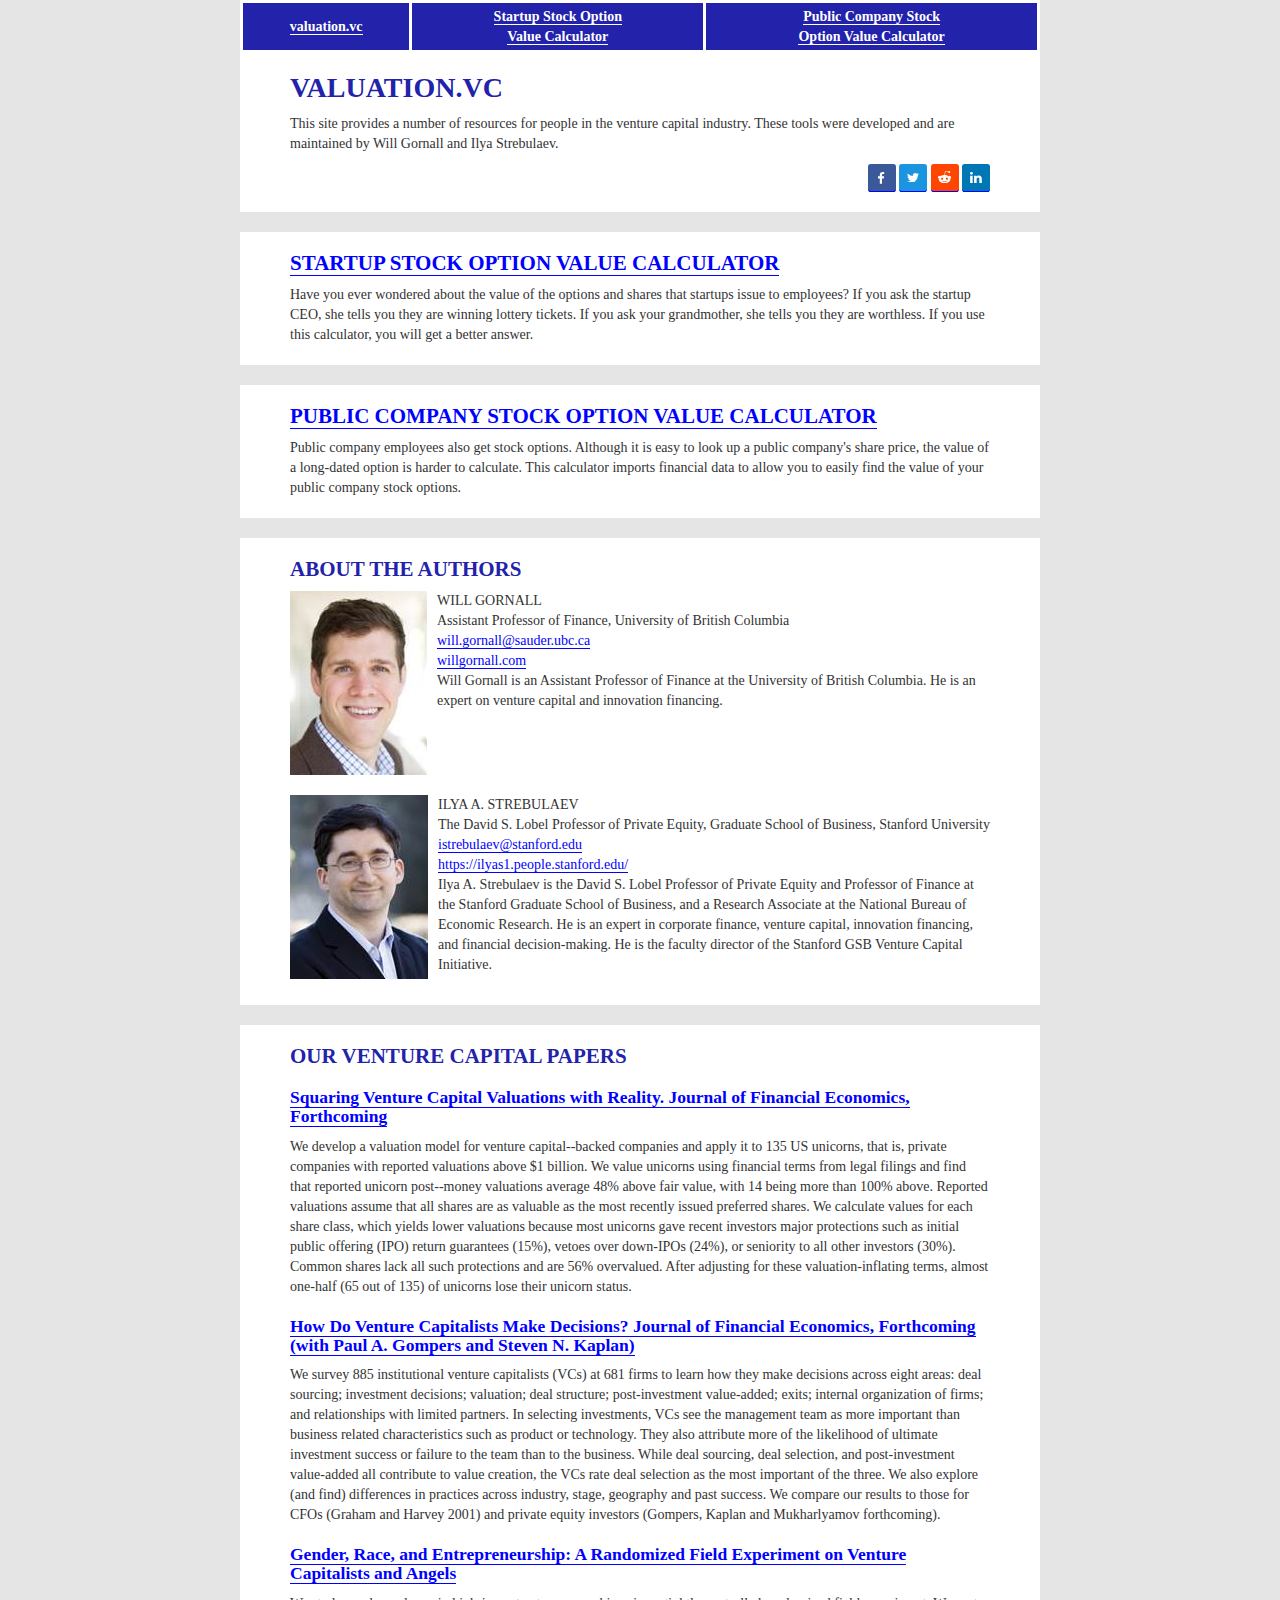
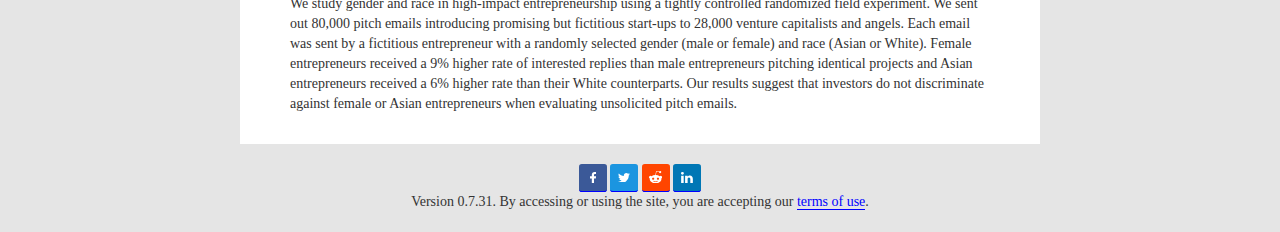
==== index.html @ 1ec597ca "initial commit, missing public share clac" ====
<!DOCTYPE html>
<html lang="en">
  <head>
    <meta name="generator"
    content="HTML Tidy for HTML5 (experimental) for Windows https://github.com/w3c/tidy-html5/tree/c63cc39" />
    <meta http-equiv="Content-Type" content="text/html; charset=UTF-8" />
    <meta http-equiv="X-UA-Compatible" content="IE=edge" />
    <meta name="viewport" content="width=device-width, initial-scale=1" />
    <link href="./code/bootstrap.min.css" rel="stylesheet" />
    <script src="./code/jquery-1.12.4.min.js"></script>
    <script src="./code/bootstrap.min.js"></script>
    <link href="./code/pagestyle.css" rel="stylesheet" />
    <script src="./code/jquery-scrolltofixed-min.js" type="text/javascript"></script>
    <script src="./code/gtagadder.js" type="text/javascript"></script>
    <!--[if lt IE 9]>
      <script src="https://oss.maxcdn.com/html5shiv/3.7.2/html5shiv.min.js"></script>
      <script src="https://oss.maxcdn.com/respond/1.4.2/respond.min.js"></script>
    <![endif]-->
    <!-- Global site tag (gtag.js) - Google Analytics -->
    <script async="" src="https://www.googletagmanager.com/gtag/js?id=UA-153166058-1"></script>
    <link rel="icon" type="image/png" href="./favicon.ico" />
  <!-- Start of differentiated code -->
    <title>valuation.vc</title>
  </head>
  <body>
  <table style=" align:center;width:100%; margin-left: auto; margin-right: auto;max-width: 800px; border: 3px solid white;text-align:center;spacing:0;padding:0;font-weight:bold;font-size:100%;background-color:#22A;color:#ff3300;">

    <tr>
      <td height="50px" style="border: 3px solid white;">
        <a style="color:#fff;" href="index.html">valuation.vc</a>
      </td>
      <td style="border: 3px solid white;">
        <a href="startup_options.html" style="color:#fff;">Startup Stock Option
        <br />Value Calculator</a>
      </td>
      <td style="border: 3px solid white;">
        <a href="public_options.html" style="color:#fff;">Public Company Stock
        <br />Option Value Calculator</a>
      </td>
    </tr>
  </table>

   <div class="container">
      <h1>valuation.vc</h1>
      <p>This site provides a number of resources for people in the venture capital industry. These tools were developed and are
      maintained by Will Gornall and Ilya Strebulaev.  </p>
    <div style="float:right">
      <script src="./code/compact_share_buttons.js" type="text/javascript"></script>
    </div>
    </div>
    <br />
    <div class="container">
<h2>       <a href="startup_options.html">  Startup stock option value calculator </a> </h2>
                Have you ever wondered about the value of the options and shares that startups issue to employees? If you ask the startup CEO, she tells you they are winning lottery tickets. If you ask your grandmother, she tells you they are worthless. If you use this calculator, you will get a better answer. 
    </div>
    <br />
    <div class="container">
            <h2>   <a href="public_options.html"> Public company stock option value calculator</a> </h2>
                  Public company employees also get stock options. Although it is easy to look up a public company's share price, the value of a long-dated option is harder to calculate. This calculator imports financial data to allow you to easily find the value of your public company stock options.
    </div>
	
	<br>
	  <!-- End of differentiated code -->
  <div class="container">
    <!-- About the authors -->
    <h2>About the authors</h2>
    <img border="0" width="137" height="184" id="Will Gornall" src="img/image013.jpg" style="float:left; margin-right: 10px;"
    alt="Will Gornall" />
    <p>WILL GORNALL
    <br />Assistant Professor of Finance, University of British Columbia
    <br />
    <a target="_blank" href="mailto:will.gornall@sauder.ubc.ca">will.gornall@sauder.ubc.ca</a> 
    <br />
    <a target="_blank" href="willgornall.com/">willgornall.com</a>
    <br />Will Gornall is an Assistant Professor of Finance at the University of British Columbia. He is an expert on venture
    capital and innovation financing.</p>
    <br style="clear:both;" />
    <br />
    <img border="0" width="138" height="184" id="Ilya A. Strebulaev" style="float:left; margin-right: 10px;" src="img/image014.jpg"
    alt="Ilya A. Strebulaev" />
    <p>ILYA A. STREBULAEV
    <br />The David S. Lobel Professor of Private Equity, Graduate School of Business, Stanford University
    <br />
    <a target="_blank" href="mailto:istrebulaev@stanford.edu">istrebulaev@stanford.edu</a> 
    <br />
    <a target="_blank" href="https://ilyas1.people.stanford.edu/">https://ilyas1.people.stanford.edu/</a>
    <br />Ilya A. Strebulaev is the David S. Lobel Professor of Private Equity and Professor of Finance at the Stanford Graduate
    School of Business, and a Research Associate at the National Bureau of Economic Research. He is an expert in corporate finance,
    venture capital, innovation financing, and financial decision-making. He is the faculty director of the Stanford GSB Venture
    Capital Initiative.</p>
  </div>
  <br />
  <div class="container">
    <!-- Other papers -->
    <h2>Our venture capital papers</h2>
    <h3>
      <a target="_blank" href="https://papers.ssrn.com/sol3/papers.cfm?abstract_id=2955455">Squaring Venture Capital Valuations
      with Reality. Journal of Financial Economics, Forthcoming</a>
    </h3>
    <!--QUESTION -->
    <p>We develop a valuation model for venture capital--backed companies and apply it to 135 US unicorns, that is, private
    companies with reported valuations above $1 billion. We value unicorns using financial terms from legal filings and find that
    reported unicorn post--money valuations average 48% above fair value, with 14 being more than 100% above. Reported valuations
    assume that all shares are as valuable as the most recently issued preferred shares. We calculate values for each share class,
    which yields lower valuations because most unicorns gave recent investors major protections such as initial public offering
    (IPO) return guarantees (15%), vetoes over down-IPOs (24%), or seniority to all other investors (30%). Common shares lack all
    such protections and are 56% overvalued. After adjusting for these valuation-inflating terms, almost one-half (65 out of 135)
    of unicorns lose their unicorn status.</p>
    <h3>
      <a target="_blank" href="https://papers.ssrn.com/sol3/papers.cfm?abstract_id=2801385">How Do Venture Capitalists Make
      Decisions? Journal of Financial Economics, Forthcoming (with Paul A. Gompers and Steven N. Kaplan)</a>
    </h3>
    <!--QUESTION -->
    <p>We survey 885 institutional venture capitalists (VCs) at 681 firms to learn how they make decisions across eight areas: deal
    sourcing; investment decisions; valuation; deal structure; post-investment value-added; exits; internal organization of firms;
    and relationships with limited partners. In selecting investments, VCs see the management team as more important than business
    related characteristics such as product or technology. They also attribute more of the likelihood of ultimate investment
    success or failure to the team than to the business. While deal sourcing, deal selection, and post-investment value-added all
    contribute to value creation, the VCs rate deal selection as the most important of the three. We also explore (and find)
    differences in practices across industry, stage, geography and past success. We compare our results to those for CFOs (Graham
    and Harvey 2001) and private equity investors (Gompers, Kaplan and Mukharlyamov forthcoming).</p>
    <h3>
      <a target="_blank" href="https://papers.ssrn.com/sol3/papers.cfm?abstract_id=3301982">Gender, Race, and Entrepreneurship: A
      Randomized Field Experiment on Venture Capitalists and Angels</a>
    </h3>
    <p>We study gender and race in high-impact entrepreneurship using a tightly controlled randomized field experiment. We sent out
    80,000 pitch emails introducing promising but fictitious start-ups to 28,000 venture capitalists and angels. Each email was
    sent by a fictitious entrepreneur with a randomly selected gender (male or female) and race (Asian or White). Female
    entrepreneurs received a 9% higher rate of interested replies than male entrepreneurs pitching identical projects and Asian
    entrepreneurs received a 6% higher rate than their White counterparts. Our results suggest that investors do not discriminate
    against female or Asian entrepreneurs when evaluating unsolicited pitch emails.</p>
  </div>
  <br />
  <center>
  <script src="./code/compact_share_buttons.js" type="text/javascript"></script>
  <br />Version 0.7.31. By accessing or using the site, you are accepting our 
  <a target="_blank" href="Valuation%20VC%20Terms%20of%20Use.pdf">terms of use</a>.
  <br />
  <br /></center></body>
</html>
---- code/pagestyle.css ----
* {
	font-family: Times New Roman, Times, serif;
}

body {
	background-color: #E5E5E5;
}
 
 a {
  color: blue;
  border-bottom: solid 1pt !important;
}
 
h1 { 
	margin-top: 0;
	font-size: 2em;
	color: #22A; 
	text-transform: uppercase;
	font-weight: bold;
	clear:both;
}

h2 { 
	margin-top: 0;
	font-size: 1.5em;
	color: #22A; 
	text-transform: uppercase;
	font-weight: bold;
	clear:both;	
}

h3 { 
	font-size: 1.25em;
	color: #22A; 
	font-weight: bold;
	clear:both;	
}


h4 { 
	font-size: 1em;
	color: #22A; 
	font-weight: bold;
	clear:both;	
}



label { 
    font-size: 1em;
	padding: 0 1em 0;
    font-weight: normal;
}
 
input  {
	border: none; 
    text-align: right;
    font-size: 1em;
    background-color:  #EEE!important; 
}


 
.autocomplete {
  /*the container must be positioned relative:*/
  position: relative;
  display: inline-block;
} 
.autocomplete-items {
  position: absolute;
  border: 1px solid #d4d4d4;
  border-bottom: none;
  border-top: none;
  z-index: 99;
  /*position the autocomplete items to be the same width as the container:*/
  top: 100%;
  left: 0;
  right: 0;
}
.autocomplete-items div {
  padding: 10px;
  cursor: pointer;
  background-color: #fff; 
  border-bottom: 1px solid #d4d4d4; 
}
.autocomplete-items div:hover {
  /*when hovering an item:*/
  background-color: #e9e9e9; 
}
.autocomplete-active {
  /*when navigating through the items using the arrow keys:*/
  background-color: DodgerBlue !important; 
  color: #ffffff; 
}



.btn-primary, .btn-primary:hover, .btn-primary:active, .btn-primary:focus {
	background: #22A;
	font-size: 1.5em;
}

.container{ 
    max-width: 800px; 
	padding: 20px;
	padding-left: 50px;
	padding-right: 50px;
  background-color: #FFF;
	padding-bottom: 20px;
  }
	
div.sticky {
  position: fixed;
  bottom: 0;
	margin: 1% auto; /* Will not center vertically and won't work in IE6/7. */
	left: 0;
	right: 0;	
	  z-index: 100;
	  max-width: 80%;
} 
	
div.stickyinner { 
      max-width: 700px; 
  min-height: 70px; 
  background-color: #22A; 
  color: white; 
	padding: 10px;
	padding-left: 20px;
	padding-right: 20px;
	text-align: left;
}
	 
	 
	 
/** Code for hover info **/

[data-title]:hover:after {
    opacity: 1;
    transition: all 0.1s ease 0.5s;
    visibility: visible;
}
[data-title]:after {
    content: attr(data-title);
    background-color: #F3E5AB;
	color: black;   
    opacity: 1;  
    border: 2px solid #F3E5AB;
    z-index: 99999;
    position: relative;
    visibility: hidden;
}
[data-title] {
    position: relative;
}
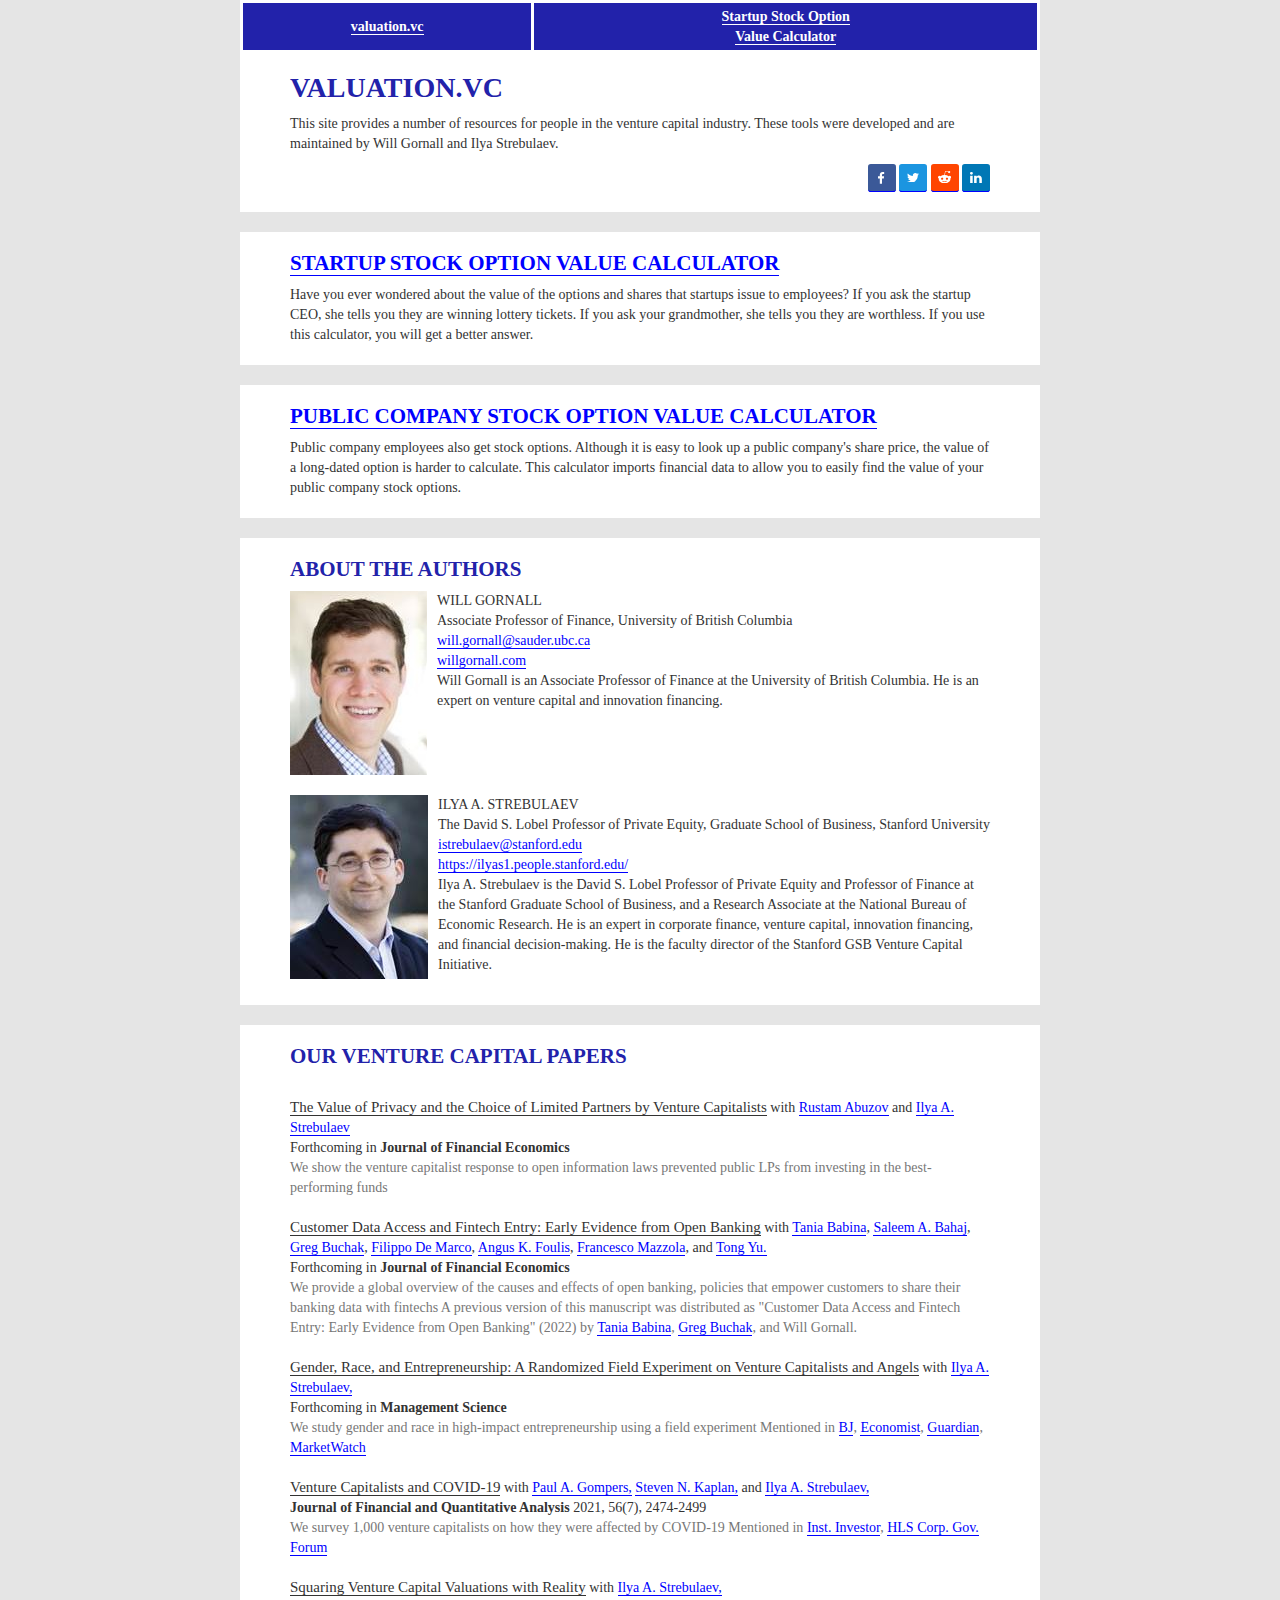
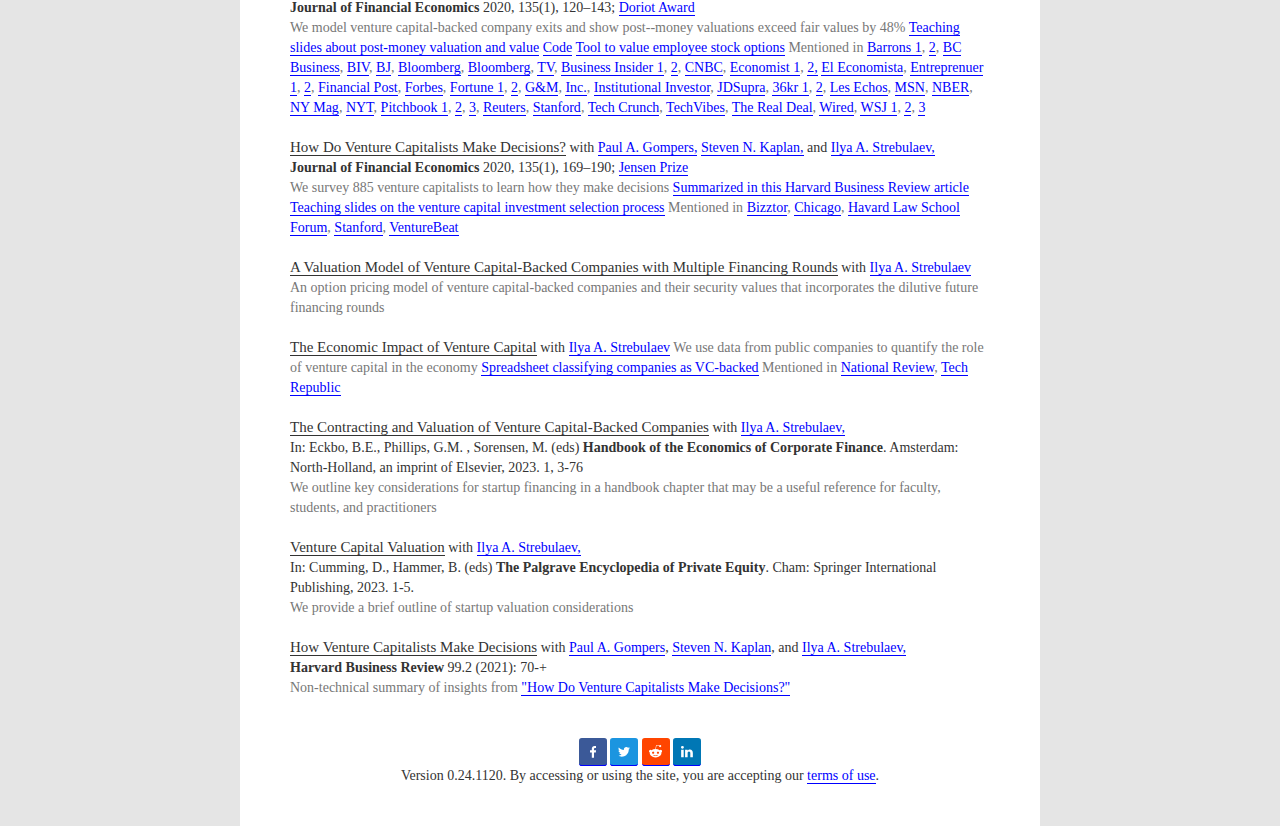
==== commit c1214598: "Removed public co options, updated papers" ====
--- a/index.html
+++ b/index.html
@@ -32,10 +32,6 @@
       <td style="border: 3px solid white;">
         <a href="startup_options.html" style="color:#fff;">Startup Stock Option
         <br />Value Calculator</a>
-      </td>
-      <td style="border: 3px solid white;">
-        <a href="public_options.html" style="color:#fff;">Public Company Stock
-        <br />Option Value Calculator</a>
       </td>
     </tr>
   </table>
@@ -67,12 +63,12 @@
     <img border="0" width="137" height="184" id="Will Gornall" src="img/image013.jpg" style="float:left; margin-right: 10px;"
     alt="Will Gornall" />
     <p>WILL GORNALL
-    <br />Assistant Professor of Finance, University of British Columbia
+    <br />Associate Professor of Finance, University of British Columbia
     <br />
     <a target="_blank" href="mailto:will.gornall@sauder.ubc.ca">will.gornall@sauder.ubc.ca</a> 
     <br />
     <a target="_blank" href="willgornall.com/">willgornall.com</a>
-    <br />Will Gornall is an Assistant Professor of Finance at the University of British Columbia. He is an expert on venture
+    <br />Will Gornall is an Associate Professor of Finance at the University of British Columbia. He is an expert on venture
     capital and innovation financing.</p>
     <br style="clear:both;" />
     <br />
@@ -93,48 +89,587 @@
   <div class="container">
     <!-- Other papers -->
     <h2>Our venture capital papers</h2>
-    <h3>
-      <a target="_blank" href="https://papers.ssrn.com/sol3/papers.cfm?abstract_id=2955455">Squaring Venture Capital Valuations
-      with Reality. Journal of Financial Economics, Forthcoming</a>
-    </h3>
-    <!--QUESTION -->
-    <p>We develop a valuation model for venture capital--backed companies and apply it to 135 US unicorns, that is, private
-    companies with reported valuations above $1 billion. We value unicorns using financial terms from legal filings and find that
-    reported unicorn post--money valuations average 48% above fair value, with 14 being more than 100% above. Reported valuations
-    assume that all shares are as valuable as the most recently issued preferred shares. We calculate values for each share class,
-    which yields lower valuations because most unicorns gave recent investors major protections such as initial public offering
-    (IPO) return guarantees (15%), vetoes over down-IPOs (24%), or seniority to all other investors (30%). Common shares lack all
-    such protections and are 56% overvalued. After adjusting for these valuation-inflating terms, almost one-half (65 out of 135)
-    of unicorns lose their unicorn status.</p>
-    <h3>
-      <a target="_blank" href="https://papers.ssrn.com/sol3/papers.cfm?abstract_id=2801385">How Do Venture Capitalists Make
-      Decisions? Journal of Financial Economics, Forthcoming (with Paul A. Gompers and Steven N. Kaplan)</a>
-    </h3>
-    <!--QUESTION -->
-    <p>We survey 885 institutional venture capitalists (VCs) at 681 firms to learn how they make decisions across eight areas: deal
-    sourcing; investment decisions; valuation; deal structure; post-investment value-added; exits; internal organization of firms;
-    and relationships with limited partners. In selecting investments, VCs see the management team as more important than business
-    related characteristics such as product or technology. They also attribute more of the likelihood of ultimate investment
-    success or failure to the team than to the business. While deal sourcing, deal selection, and post-investment value-added all
-    contribute to value creation, the VCs rate deal selection as the most important of the three. We also explore (and find)
-    differences in practices across industry, stage, geography and past success. We compare our results to those for CFOs (Graham
-    and Harvey 2001) and private equity investors (Gompers, Kaplan and Mukharlyamov forthcoming).</p>
-    <h3>
-      <a target="_blank" href="https://papers.ssrn.com/sol3/papers.cfm?abstract_id=3301982">Gender, Race, and Entrepreneurship: A
-      Randomized Field Experiment on Venture Capitalists and Angels</a>
-    </h3>
-    <p>We study gender and race in high-impact entrepreneurship using a tightly controlled randomized field experiment. We sent out
-    80,000 pitch emails introducing promising but fictitious start-ups to 28,000 venture capitalists and angels. Each email was
-    sent by a fictitious entrepreneur with a randomly selected gender (male or female) and race (Asian or White). Female
-    entrepreneurs received a 9% higher rate of interested replies than male entrepreneurs pitching identical projects and Asian
-    entrepreneurs received a 6% higher rate than their White counterparts. Our results suggest that investors do not discriminate
-    against female or Asian entrepreneurs when evaluating unsolicited pitch emails.</p>
-  </div>
-  <br />
-  <center>
-  <script src="./code/compact_share_buttons.js" type="text/javascript"></script>
-  <br />Version 0.7.31. By accessing or using the site, you are accepting our 
+<style>
+/* Override margin styles */
+.m-2, .m-lg-3 {
+    padding-top: 20px !important; 
+}
+
+/* Override text styles */
+.h6 {
+
+    font-size: 1.5rem !important; /* Adjust font size as needed */
+    font-weight: normal !important; /* Optional: Adjust font weight */
+}
+
+/* Override text-nowrap-sm and margin classes */
+.text-nowrap-sm {  
+
+}
+
+.ms-sm-2, .ms-md-2, .ms-lg-3 {
+
+}
+
+/* Override d-sm-block */
+.d-sm-block {
+
+display: block;
+}
+
+/* Style the "Cite in Bibtex" link */
+.d-md-inline {
+
+}.d-none {
+ 
+}
+
+.small {
+    font-size: inherit !important; /* Adjust size if needed */
+}
+
+.text-decoration-underline {
+    display: none;
+}
+
+/* Style the image */
+img[src="files/cite.png"] {
+    height: 10px !important;
+    width: 13px !important;
+}
+
+</style>
+  <div class="m-2 m-lg-3">
+    <a class="h6"
+        href="https://ssrn.com/abstract=4235337">
+      The Value of Privacy and the Choice of Limited Partners by Venture Capitalists</a>
+    <span class="text-nowrap-sm ms-sm-2 ms-md-2 ms-lg-3">
+      with
+      <a href="https://www.rustamabuzov.com/">
+        Rustam Abuzov</a>
+      and
+      <a href="https://ilyas1.people.stanford.edu/">
+        Ilya A. Strebulaev</a>
+    </span>
+    <span class="d-sm-block m-0 ms-sm-2 ms-md-2 ms-lg-3">
+      Forthcoming in <b>Journal of Financial Economics</b> 
+      <a class="d-none small d-md-inline ms-sm-2 ms-md-2 ms-lg-3 text-decoration-underline" data-bs-toggle="popover" data-bs-content="citeValueOfPrivacy">
+        <img height="10px" width="13px" src="files/cite.png">
+        Cite in Bibtex
+      </a>
+    </span>   
+
+<template id="citeValueOfPrivacy">
+@article{abuzov2022value,
+<br>
+  title={The value of privacy and the choice of limited partners by venture capitalists},
+<br>
+  author={Abuzov, Rustam and Gornall, Will and Strebulaev, Ilya A},
+<br>
+  journal={Journal of Financial Economics},
+<br>
+  year={Forthcoming}
+}
+</template>
+
+    <span class="d-none d-md-block small text-muted ms-sm-2 ms-md-2 ms-lg-3">
+      We show the venture capitalist response to open information laws prevented public LPs from investing in the best-performing funds
+    </span>
+  </div>
+  
+
+
+  <div class="m-2 m-lg-3">
+    <a class="h6"
+        href="https://papers.ssrn.com/sol3/papers.cfm?abstract_id=4720785">
+        Customer Data Access and Fintech Entry: Early Evidence from Open Banking</a>
+    <span class="text-nowrap-sm ms-sm-2 ms-md-2 ms-lg-3">
+      with
+      <a href="https://www.taniababina.com/">Tania Babina</a>,
+      <a href="https://sites.google.com/site/saleembahaj/home">Saleem A. Bahaj</a>,
+      <a href="https://sites.google.com/view/greg-buchak/">Greg Buchak</a>,
+      <a href="https://sites.google.com/view/flippodemarco">Filippo De Marco</a>,
+      <a href="https://www.bankofengland.co.uk/research/researchers/angus-foulis">Angus K. Foulis</a>,
+      <a href="https://www.francescomazzola.org/">Francesco Mazzola</a>, and
+      <a href="https://profiles.imperial.ac.uk/t.yu18">Tong Yu.</a> 
+    </span>
+    <span class="d-sm-block m-0 ms-sm-2 ms-md-2 ms-lg-3">
+      Forthcoming in <b>Journal of Financial Economics</b> 
+      <a class="d-none small d-md-inline ms-sm-2 ms-md-2 ms-lg-3 text-decoration-underline" data-bs-toggle="popover" data-bs-content="citeCustomerDataAccess">
+        <img height="10px" width="13px" src="files/cite.png">
+        Cite in Bibtex
+      </a>
+    </span>   
+
+<template id="citeCustomerDataAccess">
+@article{babina2024ob,
+<br>
+  title={Customer Data Access and Fintech Entry: {Early} Evidence from Open Banking},
+<br>
+  author={Babina, Tania and Bahaj, Saleem A. and Buchak, Greg and De Marco, Filippo and Foulis, Angus K. and Gornall, Will and Mazzola, Francesco and Yu, Tong},
+<br>
+  journal={Journal of Financial Economics},
+<br>
+  year={Forthcoming}
+<br>
+}
+</template>
+
+    <span class="d-none d-md-block small text-muted ms-sm-2 ms-md-2 ms-lg-3">
+      We provide a global overview of the causes and effects of open banking, policies that empower customers to share their banking data with fintechs
+    </span>
+    <span class="d-none d-md-block small text-muted ms-sm-2 ms-md-2 ms-lg-3">    
+      A previous version of this manuscript was distributed as "Customer Data Access and Fintech Entry: Early Evidence from Open Banking" (2022) by       <a href="https://www.taniababina.com/">Tania Babina</a>,
+            <a href="https://sites.google.com/view/greg-buchak/">Greg Buchak</a>,
+            and Will Gornall.
+    </span>
+  </div>
+   
+  <div class="m-2 m-lg-3">
+    <a class="h6"
+        href="https://ssrn.com/abstract=3301982">
+      Gender, Race, and Entrepreneurship: A Randomized Field Experiment on Venture Capitalists and Angels</a>
+    <span class="text-nowrap-sm m-0 ms-sm-2 ms-md-2 ms-lg-3">
+      with <a href="https://ilyas1.people.stanford.edu/">
+        Ilya A. Strebulaev,</a>
+    </span>
+
+    <span class="d-sm-block m-0 ms-sm-2 ms-md-2 ms-lg-3">
+      Forthcoming in <b>Management Science</b> 
+      <a class="d-none small d-md-inline ms-sm-2 ms-md-2 ms-lg-3 text-decoration-underline" data-bs-toggle="popover" data-bs-content="citeGenderRaceVC">
+        <img height="10px" width="13px" src="files/cite.png">
+        Cite in Bibtex
+      </a>
+    </span>   
+
+<template id="citeGenderRaceVC">
+@article{gornall2023gender,
+<br>
+  title={Gender, race, and entrepreneurship: A randomized field experiment on venture capitalists and angels},
+<br>
+  author={Gornall, Will and Strebulaev, Ilya A},
+<br>
+  journal={Management Science},
+<br>
+  year={Forthcoming}
+<br>
+}
+</template> 
+ 
+    <span class="d-none d-md-block small text-muted ms-sm-2 ms-md-2 ms-lg-3">
+      We study gender and race in high-impact entrepreneurship using a field experiment
+    </span>
+    <span class="d-none d-lg-block small text-muted ms-sm-2 ms-md-2 ms-lg-3">
+      Mentioned in <a href="https://www.bizjournals.com/sanjose/news/2019/01/14/venture-capital-gender-bias-women-vs-men-funding.html">BJ</a>, <a href="https://www.economist.com/graphic-detail/2020/01/10/do-venture-capital-firms-really-favour-men">Economist</a>, <a href="https://www.theguardian.com/business/2019/jan/23/female-entrepreneurs-startups-financing-improvement-progress">Guardian</a>, <a href="https://www.marketwatch.com/story/are-vcs-biased-against-women-a-new-experiment-got-surprising-results-2019-01-14">MarketWatch</a>
+    </span>
+  </div>
+
+  <div class="m-2 m-lg-3">
+    <a class="h6"
+        href="https://ssrn.com/abstract=3669345">
+      Venture Capitalists and COVID-19</a>
+    <span class="text-nowrap-sm m-0 ms-sm-2 ms-md-2 ms-lg-3">
+      with
+      <a href="https://www.hbs.edu/faculty/Pages/profile.aspx?facId=6463">
+        Paul A. Gompers,</a>
+      <a href="https://faculty.chicagobooth.edu/steven-kaplan">
+        Steven N. Kaplan,</a>
+      and
+      <a href="https://ilyas1.people.stanford.edu/">
+        Ilya A. Strebulaev,</a>
+    </span>
+    <span class="d-sm-block m-0 ms-sm-2 ms-md-2 ms-lg-3">
+      <b>Journal of Financial and Quantitative Analysis</b> 2021, 56(7), 2474-2499
+      <a class="d-none small d-md-inline ms-sm-2 ms-md-2 ms-lg-3 text-decoration-underline" data-bs-toggle="popover" data-bs-content="citeVCCovid">
+        <img height="10px" width="13px" src="files/cite.png">
+        Cite in Bibtex
+      </a>
+    </span>   
+
+<template id="citeVCCovid">
+@article{gompers2021venture,
+<br>
+  title={Venture capitalists and COVID-19},
+<br>
+  author={Gompers, Paul and Gornall, Will and Kaplan, Steven N and Strebulaev, Ilya A},
+<br>
+  journal={Journal of Financial and Quantitative Analysis},
+<br>
+  volume={56},
+<br>
+  number={7},
+<br>
+  pages={2474--2499},
+<br>
+  year={2021},
+<br>
+  publisher={Cambridge University Press}
+<br>
+}
+</template>  
+
+    <span class="d-none d-md-block small text-muted ms-sm-2 ms-md-2 ms-lg-3">
+      We survey 1,000 venture capitalists on how they were affected by COVID-19
+    </span>
+    <span class="d-none d-lg-block small text-muted ms-sm-2 ms-md-2 ms-lg-3">
+      Mentioned in <a href="https://www.institutionalinvestor.com/article/b1n0dz0mlyjjhl/Venture-Capital-Is-Faring-Better-Than-Other-Parts-of-the-Economy">Inst. Investor</a>, <a href="https://corpgov.law.harvard.edu/2020/09/01/venture-capitalists-and-covid-19/">HLS Corp. Gov. Forum</a>
+    </span>
+  </div>
+
+  <div class="m-2 m-lg-3">
+    <a class="h6"
+        href="https://ssrn.com/abstract=2955455">
+      Squaring Venture Capital Valuations with Reality</a>
+    <span class="text-nowrap-sm ms-sm-2 ms-md-2 ms-lg-3">
+      with
+      <a href="https://ilyas1.people.stanford.edu/">
+        Ilya A. Strebulaev,</a>
+    </span>
+    <span class="d-sm-block m-0 ms-sm-2 ms-md-2 ms-lg-3">
+      <b>Journal of Financial Economics</b> 2020, 135(1), 120–143; <a href="https://www.pesummitseries.com/wp-content/uploads/2021/04/210406-Doriot-Award_guidelines-PES-2021.pdf">Doriot Award</a>
+      <a class="d-none small d-md-inline ms-sm-2 ms-md-2 ms-lg-3 text-decoration-underline" data-bs-toggle="popover" data-bs-content="gornall2020squaring">
+        <img height="10px" width="13px" src="files/cite.png">
+        Cite in Bibtex
+      </a>
+    </span>   
+
+<template id="gornall2020squaring">
+@article{gornall2020squaring,
+<br>
+  title={Squaring venture capital valuations with reality},
+<br>
+  author={Gornall, Will and Strebulaev, Ilya A},
+<br>
+  journal={Journal of Financial Economics},
+<br>
+  volume={135},
+<br>
+  number={1},
+<br>
+  pages={120--143},
+<br>
+  year={2020},
+<br>
+  publisher={Elsevier}
+<br>
+}
+</template>  
+    <span class="d-none d-md-block small text-muted ms-sm-2 ms-md-2 ms-lg-3">
+      We model venture capital-backed company exits and show post--money valuations exceed fair values by 48%
+    </span>    
+    <a class="d-none d-lg-block small ms-sm-2 ms-md-2 ms-lg-3"
+        href="files\Teaching Slides - Contractual Terms and Valuation.pptx">
+      Teaching slides about post-money valuation and value</a>
+    <a class="d-none d-lg-block small ms-sm-2 ms-md-2 ms-lg-3"
+        href="https://github.com/wgornall/Squaring_Venture_Capital_Valuations_With_Reality">
+      Code</a>
+    <a class="d-none d-lg-block small ms-sm-2 ms-md-2 ms-lg-3"
+        href="https://www.valuation.vc">
+      Tool to value employee stock options</a>
+
+    <span class="d-none d-lg-block small text-muted ms-sm-2 ms-md-2 ms-lg-3">
+      Mentioned in <a href="https://www.barrons.com/articles/unicorns-what-are-they-really-worth-1510974129">Barrons 1</a>, <a href="https://www.barrons.com/articles/why-investors-should-be-wary-as-the-unicorns-finally-seek-ipos-51545441378">2</a>,  <a href="https://www.bcbusiness.ca/truth-about-unicorns">BC Business</a>,  <a href="https://biv.com/article/2017/8/biv-roundhouse-august-8-horgan-softwood-and-foreig/">BIV</a>,  <a href="https://www.bizjournals.com/sanjose/news/2017/07/31/unicorn-startup-valuations.html">BJ</a>,  <a href="https://www.bloomberg.com/news/articles/2017-08-02/the-magic-behind-many-unicorn-startups-complex-stock-contracts?cmpid=BBD080217_BIZ&amp;utm_medium=email&amp;utm_source=newsletter&amp;utm_term=170802&amp;utm_campaign=bloombergdaily">Bloomberg</a>,  <a href="https://www.bloomberg.com/news/videos/2017-08-11/stanford-s-strebulaev-says-unicorns-are-overvalued-video">Bloomberg</a>,  <a href="https://www.bloomberg.com/news/videos/2017-08-11/stanford-s-strebulaev-says-unicorns-are-overvalued-video">TV</a>,  <a href="http://www.businessinsider.com/study-nearly-half-of-tech-unicorns-overstate-their-valuations-2017-8">Business Insider 1</a>,  <a href="https://www.businessinsider.com/professors-created-a-startup-stock-options-value-calculator-2020-3">2</a>,  <a href="https://www.cnbc.com/2018/05/22/tech-bubble-is-larger-than-in-2000-and-the-end-is-coming.html">CNBC</a>,  <a href="https://www.economist.com/briefing/2019/04/17/the-wave-of-unicorn-ipos-reveals-silicon-valleys-groupthink">Economist 1</a>,  <a href="https://www.economist.com/business/2019/07/06/new-firms-help-startups-keep-track-of-their-owners">2,</a>  <a href="http://www.eleconomista.es/empresas-finanzas/noticias/8681643/10/17/Unicornios-como-Uber-Airbnb-o-Pinterest-valen-la-mitad-de-lo-que-muestran-sus-orondas-valuaciones.html">El Economista</a>,  <a href="https://www.entrepreneur.com/article/300774">Entreprenuer 1</a>,  <a href="https://www.entrepreneur.com/article/307713">2</a>,  <a href="https://business.financialpost.com/pmn/business-pmn/a-new-calculator-sheds-light-on-high-flying-u-s-unicorn-price-tags-2 ">Financial Post</a>,  <a href="https://www.forbes.com/sites/lorenfeldman/2017/10/16/todays-must-reads-for-entrepreneurs-facebook-tries-food-delivery-columbus-tries-to-save-retail/#45d7ebb536d8">Forbes</a>,  <a href="http://fortune.com/2017/08/24/unicorn-overvalued-tech-bubble/">Fortune 1</a>,  <a href="http://fortune.com/2017/08/02/unicorn-startups-overvalued-stock/"> 2</a>,  <a href="https://beta.theglobeandmail.com/report-on-business/careers/business-education/many-startup-unicorns-overvalued-ubc-research-indicates/article36202166/?ref=http://www.theglobeandmail.com&amp;">G&amp;M</a>,  <a href="https://www.inc.com/stanford-business/silicon-valleys-unicorns-are-overvalued.html">Inc.</a>,  <a href="https://www.institutionalinvestor.com/article/b15yvz4ckw4f6h/mutual-funds-unicorn-problem">Institutional Investor</a>,  <a href="https://www.jdsupra.com/legalnews/venture-capital-valuations-38009/">JDSupra</a>,  <a href="https://36kr.com/p/5078612">36kr 1</a>,  <a href="https://36kr.com/p/5220929">2</a>,  <a href="https://www.lesechos.fr/tech-medias/hightech/030480805029-la-valorisation-des-licornes-serait-largement-exageree-2106476.php">Les Echos</a>,  <a href="http://www.msn.com/g00/fr-ca/finances/affaires/uber-airbnb-spacex%E2%80%A6-et-si-les-start-up-les-plus-en-vue-%C3%A9taient-totalement-sur%C3%A9valu%C3%A9es/ar-AApD0zW?i10c.referrer=http%3A%2F%2Fwww.msn.com%2Ffr-ca%2Ffinances%2Faffaires%2Fuber-airbnb-spacex%25E2%2580%25A6-et-si-les-start-up-les-plus-en-vue-%25C3%25A9taient-totalement-sur%25C3%25A9valu%25C3%25A9es%2Far-AApD0zW">MSN</a>,  <a href="https://www.nber.org/digest/jan18/w23895.shtml">NBER</a>,  <a href="http://nymag.com/intelligencer/2018/11/fake-unicorns-are-running-over-the-venture-capital-industry.html">NY Mag</a>,  <a href="https://www.nytimes.com/2017/10/16/business/how-valuable-is-a-unicorn-maybe-not-as-much-as-it-claims-to-be.html">NYT</a>,  <a href="https://pitchbook.com/news/articles/why-unicorns-are-overvalued-and-the-industry-knows-it">Pitchbook 1</a>,  <a href="https://pitchbook.com/news/articles/how-overvalued-is-uber-and-nine-other-unicorns">2</a>,  <a href="https://pitchbook.com/news/articles/beware-the-rise-of-the-zombiecorn">3</a>,  <a href="https://ca.reuters.com/article/businessNews/idCAKCN20K38X/">Reuters</a>,  <a href="https://www.stanforddaily.com/2017/05/23/financial-model-reports-that-unicorns-are-often-overvalued/">Stanford</a>,  <a href="https://techcrunch.com/2018/04/10/unicorn-price-tags-arent-all-theyre-cracked-up-to-be/">Tech Crunch</a>,  <a href="https://techvibes.com/2017/07/28/all-unicorns-are-overvalued-research-reveals">TechVibes</a>,  <a href="https://therealdeal.com/issues_articles/real-estate-firms-valuation-inflation/">The Real Deal</a>,  <a href="https://www.wired.com/story/unicorns-are-rare-study-suggests-they-should-be-even-rarer/">Wired</a>,  <a href="https://www.wsj.com/articles/why-those-startup-valuations-might-be-way-off-1507514641">WSJ 1</a>,  <a href="https://www.wsj.com/articles/why-tech-company-ipos-can-be-so-overvalued-1526042414">2</a>,  <a href="https://www.wsj.com/articles/lowball-prices-on-stock-options-could-be-silicon-valleys-juiciest-perk-11550682199">3</a>
+    </span>
+  </div>
+
+  <div class="m-2 m-lg-3">
+    <a class="h6"
+        href="https://ssrn.com/abstract=2801385">
+      How Do Venture Capitalists Make Decisions?</a>
+    <span class="text-nowrap-sm ms-sm-2 ms-md-2 ms-lg-3">
+      with
+      <a href="https://www.hbs.edu/faculty/Pages/profile.aspx?facId=6463">
+        Paul A. Gompers,</a>
+      <a href="https://faculty.chicagobooth.edu/steven-kaplan">
+        Steven N. Kaplan,</a>
+      and
+      <a href="https://ilyas1.people.stanford.edu/">
+        Ilya A. Strebulaev,</a>
+    </span>
+    <span class="d-sm-block m-0 ms-sm-2 ms-md-2 ms-lg-3">
+      <b>Journal of Financial Economics</b> 2020, 135(1), 169–190; <a href="https://www.jfinec.com/jensen-prize">Jensen Prize</a>
+
+      <a class="d-none small d-md-inline ms-sm-2 ms-md-2 ms-lg-3 text-decoration-underline" data-bs-toggle="popover" data-bs-content="gompers2020venture">
+        <img height="10px" width="13px" src="files/cite.png">
+        Cite in Bibtex
+      </a>
+    </span>   
+
+<template id="gompers2020venture">
+@article{gompers2020venture,
+<br>
+  title={How do venture capitalists make decisions?},
+<br>
+  author={Gompers, Paul A and Gornall, Will and Kaplan, Steven N and Strebulaev, Ilya A},
+<br>
+  journal={Journal of Financial Economics},
+<br>
+  volume={135},
+<br>
+  number={1},
+<br>
+  pages={169--190},
+<br>
+  year={2020},
+<br>
+  publisher={Elsevier}
+<br>
+}
+</template>  
+
+    <span class="d-none d-md-block small text-muted ms-sm-2 ms-md-2 ms-lg-3">
+      We survey 885 venture capitalists to learn how they make decisions
+    </span>
+    <a class="d-none d-lg-block small ms-sm-2 ms-md-2 ms-lg-3"
+        href="https://hbr.org/2021/03/how-venture-capitalists-make-decisions">
+      Summarized in this Harvard Business Review article</a>
+    <a class="d-none d-lg-block small ms-sm-2 ms-md-2 ms-lg-3"
+        href="files\Teaching Slides - Investment Selection.pptx">
+      Teaching slides on the venture capital investment selection process</a>
+    <span class="d-none d-lg-block small text-muted ms-sm-2 ms-md-2 ms-lg-3">
+      Mentioned in <a href="https://bizztor.com/in/how-do-venture-capitalists-make-decisions/">Bizztor</a>, <a href="http://review.chicagobooth.edu/finance/2017/article/what-are-venture-capitalists-looking-start-ups">Chicago</a>, <a href="https://corpgov.law.harvard.edu/2019/08/20/how-do-venture-capitalists-make-decisions/">Havard Law School Forum</a>, <a href="https://www.gsb.stanford.edu/insights/do-funders-care-more-about-your-team-your-idea-or-your-passion">Stanford</a>, <a href="https://venturebeat.com/2016/12/18/jockeys-trump-horses-in-race-to-secure-vc-funding/">VentureBeat</a>
+    </span>
+  </div>
+ 
+  
+  <div class="m-2 m-lg-3">
+    <a class="h6"
+        href="https://ssrn.com/abstract=3725240">
+      A Valuation Model of Venture Capital-Backed Companies with Multiple Financing Rounds</a>
+    <span class="text-nowrap-sm ms-sm-2 ms-md-2 ms-lg-3">
+      with
+      <a href="https://ilyas1.people.stanford.edu/">
+        Ilya A. Strebulaev</a>
+      <a class="d-none small d-md-inline ms-sm-2 ms-md-2 ms-lg-3 text-decoration-underline" data-bs-toggle="popover" data-bs-content="gornall2021valuation">
+        <img height="10px" width="13px" src="files/cite.png">
+        Cite in Bibtex
+      </a>
+    </span>   
+
+<template id="gornall2021valuation">
+@article{gornall2021valuation,
+<br>
+  title={A valuation model of venture capital-backed companies with multiple financing rounds},
+<br>
+  author={Gornall, Will and Strebulaev, Ilya A},
+<br>
+  journal={Available at SSRN 3725240},
+<br>
+  year={2021}
+<br>
+}
+</template>  
+
+    <span class="d-none d-md-block small text-muted ms-sm-2 ms-md-2 ms-lg-3">
+      An option pricing model of venture capital-backed companies and their security values that incorporates the dilutive future financing rounds
+    </span>
+  </div>
+ 
+  <div class="m-2 m-lg-3">
+    <a class="h6"
+        href="https://ssrn.com/abstract=2681841">
+      The Economic Impact of Venture Capital</a>
+    <span class="text-nowrap-sm ms-sm-2 ms-md-2 ms-lg-3">
+      with
+      <a href="https://ilyas1.people.stanford.edu/">
+        Ilya A. Strebulaev</a>
+      <a class="d-none small d-md-inline ms-sm-2 ms-md-2 ms-lg-3 text-decoration-underline" data-bs-toggle="popover" data-bs-content="gornall2021economic">
+        <img height="10px" width="13px" src="files/cite.png">
+        Cite in Bibtex
+      </a>
+    </span>   
+
+<template id="gornall2021economic">
+@article{gornall2021economic,
+<br>
+  title={The economic impact of venture capital: Evidence from public companies},
+<br>
+  author={Gornall, Will and Strebulaev, Ilya A},
+<br>
+  journal={Available at SSRN 2681841},
+<br>
+  year={2021}
+<br>
+}
+</template>   
+
+    <span class="d-none d-md-block small text-muted ms-sm-2 ms-md-2 ms-lg-3">
+      We use data from public companies to quantify the role of venture capital in the economy
+    </span>
+    <a class="d-none d-lg-block small ms-sm-2 ms-md-2 ms-lg-3"
+        href="https://github.com/wgornall/Venture_Capital_Backed_Companies">
+      Spreadsheet classifying companies as VC-backed</a>
+    <span class="d-none d-lg-block small text-muted ms-sm-2 ms-md-2 ms-lg-3">
+      Mentioned in <a href="http://www.nationalreview.com/article/430364/marvin-minsky-and-creative-economic-mind">National Review</a>, <a href="https://www.techrepublic.com/article/are-startups-creating-jobs-its-complicated/">Tech Republic</a>
+    </span>
+  </div>
+ 
+
+  <div class="m-2 m-lg-3">
+    <a class="h6"
+        href="https://ssrn.com/abstract=2681841">
+      The Contracting and Valuation of Venture Capital-Backed Companies</a>
+    <span class="text-nowrap-sm ms-sm-2 ms-md-2 ms-lg-3">
+      with
+      <a href="https://ilyas1.people.stanford.edu/">Ilya A. Strebulaev,</a>
+      <a class="d-none small d-md-inline ms-sm-2 ms-md-2 ms-lg-3 text-decoration-underline" data-bs-toggle="popover" data-bs-content="gornall2023vcvaluationcontracts">
+        <img height="10px" width="13px" src="files/cite.png">
+        Cite in Bibtex
+      </a>
+    </span>
+    <span class="d-sm-block m-0 ms-sm-2 ms-md-2 ms-lg-3">
+        In: Eckbo, B.E., Phillips,  G.M. , Sorensen, M. (eds) <b>Handbook of the Economics of Corporate Finance</b>. Amsterdam: North-Holland, an imprint of Elsevier, 2023. 1, 3-76
+    </span>   
+
+<template id="gornall2023vcvaluationcontracts">
+@incollection{gornall2023vcvaluationcontracts,
+<br>
+title = {Chapter 1 - The contracting and valuation of venture capital-backed companies},
+<br>
+editor = {B. Espen Eckbo and Gordon M. Phillips and Morten Sorensen},
+<br>
+series = {Handbook of the Economics of Corporate Finance},
+<br>
+publisher = {North-Holland},
+<br>
+volume = {1},
+<br>
+number = {1},
+<br>
+pages = {3-76},
+<br>
+year = {2023},
+<br>
+booktitle = {Private Equity and Entrepreneurial Finance},
+<br>
+issn = {2949-964X},
+<br>
+doi = {https://doi.org/10.1016/bs.hecf.2023.02.001},
+<br>
+url = {https://www.sciencedirect.com/science/article/pii/S2949964X23000012},
+<br>
+author = {Will Gornall and Ilya A. Strebulaev},
+}
+</template> 
+
+
+
+    <span class="d-none d-md-block small text-muted ms-sm-2 ms-md-2 ms-lg-3">
+      We outline key considerations for startup financing in a handbook chapter that may be a useful reference for faculty, students, and practitioners
+    </span>
+  </div>
+
+
+  <div class="m-2 m-lg-3">
+    <a class="h6"
+        href="https://link.springer.com/referencework/10.1007/978-3-030-38738-9">
+      Venture Capital Valuation</a>
+    <span class="text-nowrap-sm ms-sm-2 ms-md-2 ms-lg-3">
+      with
+      <a href="https://ilyas1.people.stanford.edu/">
+        Ilya A. Strebulaev,</a>
+
+      <a class="d-none small d-md-inline ms-sm-2 ms-md-2 ms-lg-3 text-decoration-underline" data-bs-toggle="popover" data-bs-content="gornall2020palgrave">
+        <img height="10px" width="13px" src="files/cite.png">
+        Cite in Bibtex
+      </a>
+    </span>
+    <span class="d-sm-block m-0 ms-sm-2 ms-md-2 ms-lg-3">
+      In: Cumming, D., Hammer, B. (eds) <b>The Palgrave Encyclopedia of Private Equity</b>. Cham: Springer International Publishing, 2023. 1-5.
+    </span> 
+ 
+
+<template id="gornall2020palgrave">
+@Inbook{gornall2020palgrave,
+<br>
+author="Gornall, Will and Strebulaev, Ilya A.",
+<br>
+editor="Cumming, Douglas and Hammer, Benjamin",
+<br>
+title="Venture Capital Valuation",
+<br>
+bookTitle="The Palgrave Encyclopedia of Private Equity",
+<br>
+year="2020",
+<br>
+publisher="Springer International Publishing",
+<br>
+address="Cham",
+<br>
+pages="1--5",
+<br>
+isbn="978-3-030-38738-9",
+<br>
+doi="10.1007/978-3-030-38738-9_10-1",
+<br>
+url="https://doi.org/10.1007/978-3-030-38738-9_10-1"
+<br>
+}
+</template> 
+
+ 
+
+    <span class="d-none d-md-block small text-muted ms-sm-2 ms-md-2 ms-lg-3">
+      We provide a brief outline of startup valuation considerations
+    </span>
+  </div>
+
+  <div class="m-2 m-lg-3">
+    <a class="h6"
+        href="https://hbr.org/2021/03/how-venture-capitalists-make-decisions">
+      How Venture Capitalists Make Decisions</a>
+    <span class="text-nowrap-sm ms-sm-2 ms-md-2 ms-lg-3">
+      with <a href="https://www.hbs.edu/faculty/Pages/profile.aspx?facId=6463">Paul A. Gompers</a>, <a href="https://faculty.chicagobooth.edu/steven-kaplan">Steven N. Kaplan</a>, and <a href="https://ilyas1.people.stanford.edu/">Ilya A. Strebulaev,</a>
+    </span>
+    <span class="d-sm-block m-0 ms-sm-2 ms-md-2 ms-lg-3">
+      <b>Harvard Business Review</b> 99.2 (2021): 70-+
+    </span>
+    <span class="d-none d-md-block small text-muted ms-sm-2 ms-md-2 ms-lg-3">
+      Non-technical summary of insights from <a href="https://ssrn.com/abstract=2801385">"How Do Venture Capitalists Make Decisions?"</a>
+    </span>
+  </div>
+ 
+<script src="https://code.jquery.com/jquery-3.2.1.slim.min.js"></script>
+<br><br>
+ 
+
+ 
+<script src="https://cdn.jsdelivr.net/npm/@popperjs/core@2.11.8/dist/umd/popper.min.js"></script>
+<script src="https://cdn.jsdelivr.net/npm/bootstrap@5.3.2/dist/js/bootstrap.min.js"></script>
+<script>
+// Initialize popovers
+
+const popoverButtons = document.querySelectorAll('[data-bs-toggle="popover"]');
+
+  // Initialize Popover
+  const links = document.querySelectorAll('[data-bs-toggle="popover"]');
+  links.forEach(link => {
+    const contentTemplate = document.querySelector(`#${link.getAttribute('data-bs-content')}`);
+    new bootstrap.Popover(link, {
+      trigger: 'click',
+      placement: 'bottom',
+      html: true,
+      content: contentTemplate?.innerHTML || 'Content not found'
+    });
+  });
+// Hide popovers on outside click
+document.addEventListener('click', e => {
+  if (!e.target.closest('[data-bs-toggle="popover"], .popover')) {
+    popoverButtons.forEach(button => {
+      bootstrap.Popover.getInstance(button)?.hide();
+      button.classList.remove('active-popover');
+    });
+  }
+});
+
+</script>
+
+
+  <center>  <script src="./code/compact_share_buttons.js" type="text/javascript"></script>
+  <br />Version 0.24.1120. By accessing or using the site, you are accepting our 
   <a target="_blank" href="Valuation%20VC%20Terms%20of%20Use.pdf">terms of use</a>.
   <br />
-  <br /></center></body>
+  <br /></center>
+
+</body>
 </html>
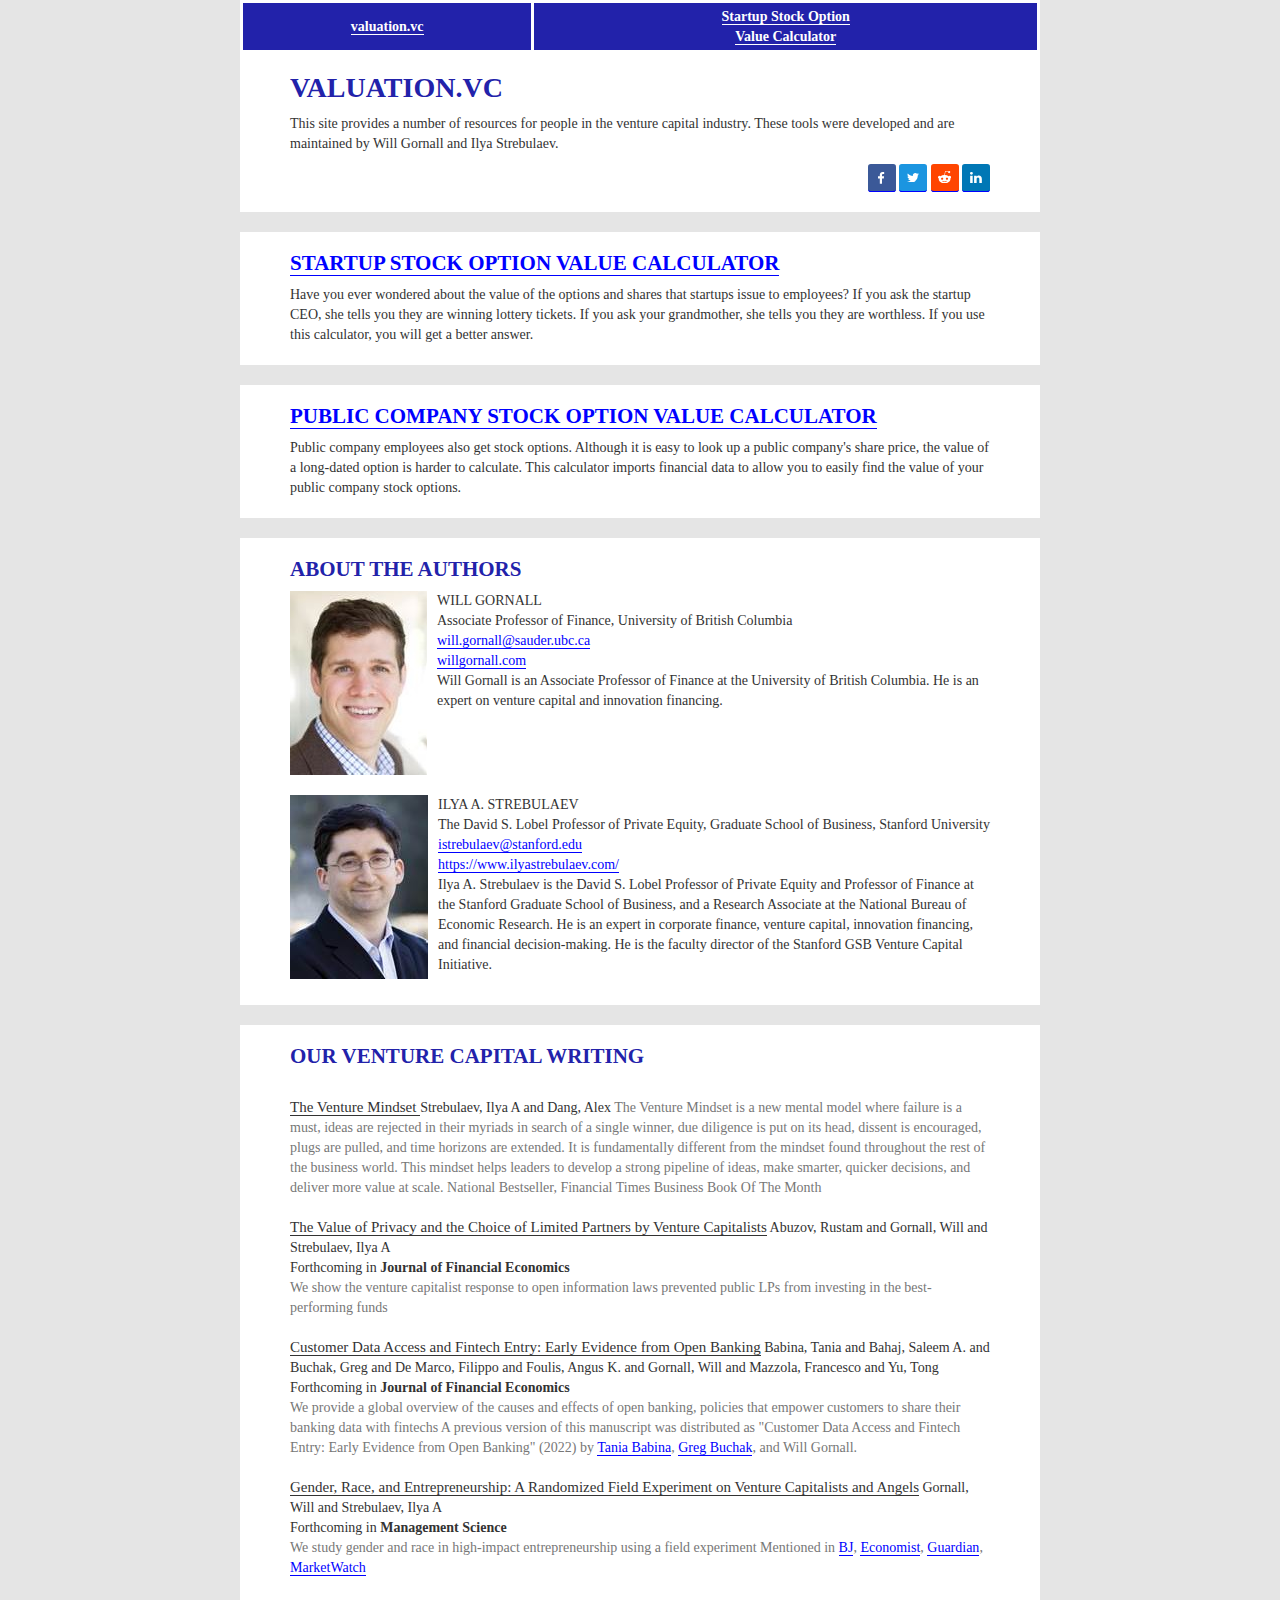
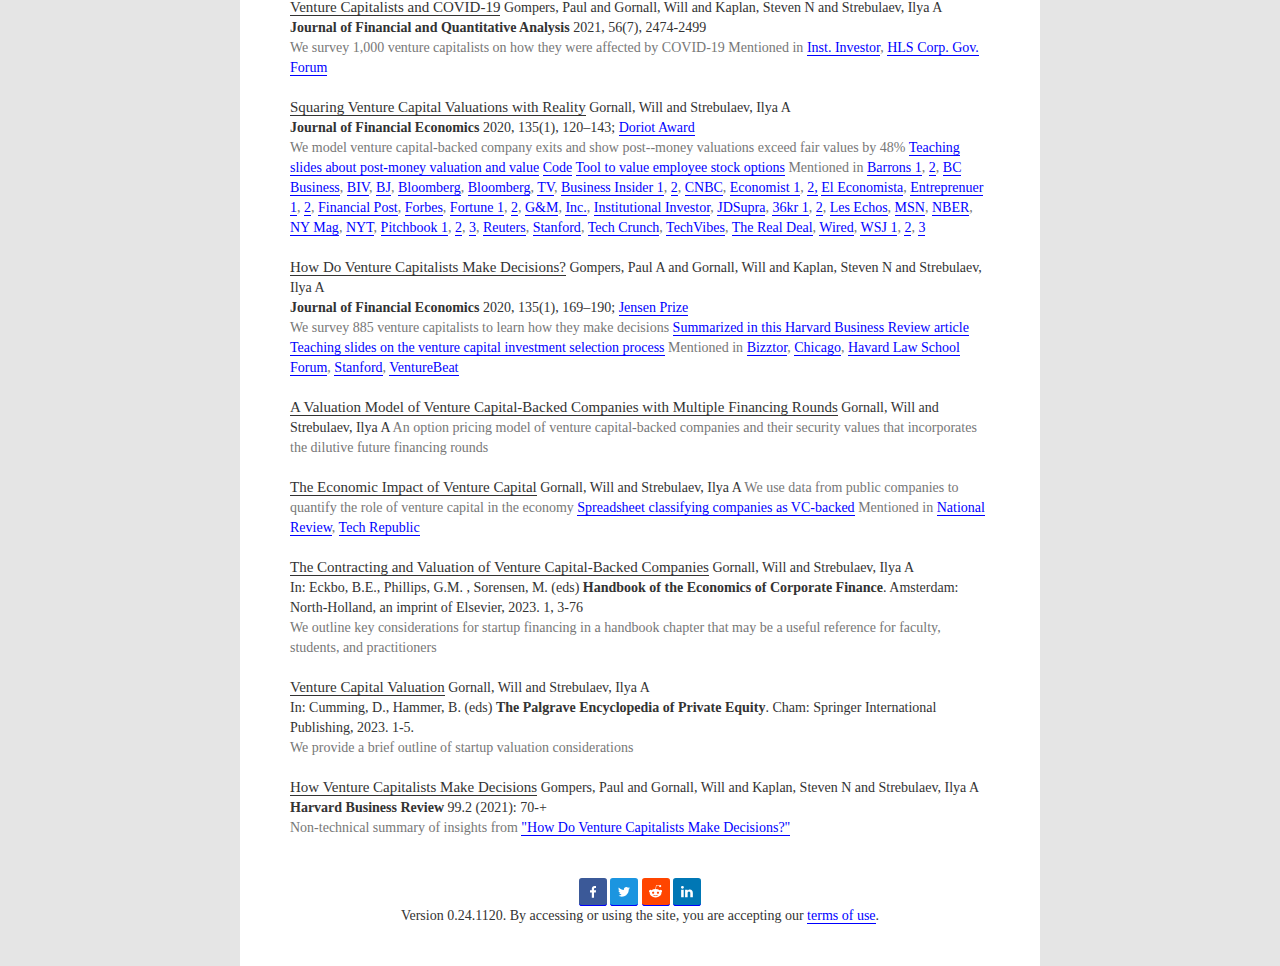
==== commit 31944f7c: "Update index.html" ====
--- a/index.html
+++ b/index.html
@@ -79,7 +79,7 @@
     <br />
     <a target="_blank" href="mailto:istrebulaev@stanford.edu">istrebulaev@stanford.edu</a> 
     <br />
-    <a target="_blank" href="https://ilyas1.people.stanford.edu/">https://ilyas1.people.stanford.edu/</a>
+    <a target="_blank" href="https://www.ilyastrebulaev.com/">https://www.ilyastrebulaev.com/</a>
     <br />Ilya A. Strebulaev is the David S. Lobel Professor of Private Equity and Professor of Finance at the Stanford Graduate
     School of Business, and a Research Associate at the National Bureau of Economic Research. He is an expert in corporate finance,
     venture capital, innovation financing, and financial decision-making. He is the faculty director of the Stanford GSB Venture
@@ -88,7 +88,7 @@
   <br />
   <div class="container">
     <!-- Other papers -->
-    <h2>Our venture capital papers</h2>
+    <h2>Our venture capital writing</h2>
 <style>
 /* Override margin styles */
 .m-2, .m-lg-3 {
@@ -139,17 +139,24 @@
 }
 
 </style>
+
+  <div class="m-2 m-lg-3">
+    <a class="h6"
+        href="https://thevcmindset.com/book/">
+      The Venture Mindset </a>
+    <span class="text-nowrap-sm ms-sm-2 ms-md-2 ms-lg-3">Strebulaev, Ilya A and Dang, Alex
+    </span>    
+
+    <span class="d-none d-md-block small text-muted ms-sm-2 ms-md-2 ms-lg-3">
+     The Venture Mindset is a new mental model where failure is a must, ideas are rejected in their myriads in search of a single winner, due diligence is put on its head, dissent is encouraged, plugs are pulled, and time horizons are extended. It is fundamentally different from the mindset found throughout the rest of the business world. This mindset helps leaders to develop a strong pipeline of ideas, make smarter, quicker decisions, and deliver more value at scale. National Bestseller, Financial Times Business Book Of The Month
+    </span>
+  </div>
+  
   <div class="m-2 m-lg-3">
     <a class="h6"
         href="https://ssrn.com/abstract=4235337">
       The Value of Privacy and the Choice of Limited Partners by Venture Capitalists</a>
-    <span class="text-nowrap-sm ms-sm-2 ms-md-2 ms-lg-3">
-      with
-      <a href="https://www.rustamabuzov.com/">
-        Rustam Abuzov</a>
-      and
-      <a href="https://ilyas1.people.stanford.edu/">
-        Ilya A. Strebulaev</a>
+    <span class="text-nowrap-sm ms-sm-2 ms-md-2 ms-lg-3">Abuzov, Rustam and Gornall, Will and Strebulaev, Ilya A
     </span>
     <span class="d-sm-block m-0 ms-sm-2 ms-md-2 ms-lg-3">
       Forthcoming in <b>Journal of Financial Economics</b> 
@@ -158,20 +165,7 @@
         Cite in Bibtex
       </a>
     </span>   
-
-<template id="citeValueOfPrivacy">
-@article{abuzov2022value,
-<br>
-  title={The value of privacy and the choice of limited partners by venture capitalists},
-<br>
-  author={Abuzov, Rustam and Gornall, Will and Strebulaev, Ilya A},
-<br>
-  journal={Journal of Financial Economics},
-<br>
-  year={Forthcoming}
-}
-</template>
-
+ 
     <span class="d-none d-md-block small text-muted ms-sm-2 ms-md-2 ms-lg-3">
       We show the venture capitalist response to open information laws prevented public LPs from investing in the best-performing funds
     </span>
@@ -184,14 +178,7 @@
         href="https://papers.ssrn.com/sol3/papers.cfm?abstract_id=4720785">
         Customer Data Access and Fintech Entry: Early Evidence from Open Banking</a>
     <span class="text-nowrap-sm ms-sm-2 ms-md-2 ms-lg-3">
-      with
-      <a href="https://www.taniababina.com/">Tania Babina</a>,
-      <a href="https://sites.google.com/site/saleembahaj/home">Saleem A. Bahaj</a>,
-      <a href="https://sites.google.com/view/greg-buchak/">Greg Buchak</a>,
-      <a href="https://sites.google.com/view/flippodemarco">Filippo De Marco</a>,
-      <a href="https://www.bankofengland.co.uk/research/researchers/angus-foulis">Angus K. Foulis</a>,
-      <a href="https://www.francescomazzola.org/">Francesco Mazzola</a>, and
-      <a href="https://profiles.imperial.ac.uk/t.yu18">Tong Yu.</a> 
+    Babina, Tania and Bahaj, Saleem A. and Buchak, Greg and De Marco, Filippo and Foulis, Angus K. and Gornall, Will and Mazzola, Francesco and Yu, Tong
     </span>
     <span class="d-sm-block m-0 ms-sm-2 ms-md-2 ms-lg-3">
       Forthcoming in <b>Journal of Financial Economics</b> 
@@ -200,20 +187,7 @@
         Cite in Bibtex
       </a>
     </span>   
-
-<template id="citeCustomerDataAccess">
-@article{babina2024ob,
-<br>
-  title={Customer Data Access and Fintech Entry: {Early} Evidence from Open Banking},
-<br>
-  author={Babina, Tania and Bahaj, Saleem A. and Buchak, Greg and De Marco, Filippo and Foulis, Angus K. and Gornall, Will and Mazzola, Francesco and Yu, Tong},
-<br>
-  journal={Journal of Financial Economics},
-<br>
-  year={Forthcoming}
-<br>
-}
-</template>
+ 
 
     <span class="d-none d-md-block small text-muted ms-sm-2 ms-md-2 ms-lg-3">
       We provide a global overview of the causes and effects of open banking, policies that empower customers to share their banking data with fintechs
@@ -230,8 +204,7 @@
         href="https://ssrn.com/abstract=3301982">
       Gender, Race, and Entrepreneurship: A Randomized Field Experiment on Venture Capitalists and Angels</a>
     <span class="text-nowrap-sm m-0 ms-sm-2 ms-md-2 ms-lg-3">
-      with <a href="https://ilyas1.people.stanford.edu/">
-        Ilya A. Strebulaev,</a>
+     Gornall, Will and Strebulaev, Ilya A</a>
     </span>
 
     <span class="d-sm-block m-0 ms-sm-2 ms-md-2 ms-lg-3">
@@ -241,20 +214,6 @@
         Cite in Bibtex
       </a>
     </span>   
-
-<template id="citeGenderRaceVC">
-@article{gornall2023gender,
-<br>
-  title={Gender, race, and entrepreneurship: A randomized field experiment on venture capitalists and angels},
-<br>
-  author={Gornall, Will and Strebulaev, Ilya A},
-<br>
-  journal={Management Science},
-<br>
-  year={Forthcoming}
-<br>
-}
-</template> 
  
     <span class="d-none d-md-block small text-muted ms-sm-2 ms-md-2 ms-lg-3">
       We study gender and race in high-impact entrepreneurship using a field experiment
@@ -268,15 +227,7 @@
     <a class="h6"
         href="https://ssrn.com/abstract=3669345">
       Venture Capitalists and COVID-19</a>
-    <span class="text-nowrap-sm m-0 ms-sm-2 ms-md-2 ms-lg-3">
-      with
-      <a href="https://www.hbs.edu/faculty/Pages/profile.aspx?facId=6463">
-        Paul A. Gompers,</a>
-      <a href="https://faculty.chicagobooth.edu/steven-kaplan">
-        Steven N. Kaplan,</a>
-      and
-      <a href="https://ilyas1.people.stanford.edu/">
-        Ilya A. Strebulaev,</a>
+    <span class="text-nowrap-sm m-0 ms-sm-2 ms-md-2 ms-lg-3">Gompers, Paul and Gornall, Will and Kaplan, Steven N and Strebulaev, Ilya A
     </span>
     <span class="d-sm-block m-0 ms-sm-2 ms-md-2 ms-lg-3">
       <b>Journal of Financial and Quantitative Analysis</b> 2021, 56(7), 2474-2499
@@ -285,28 +236,7 @@
         Cite in Bibtex
       </a>
     </span>   
-
-<template id="citeVCCovid">
-@article{gompers2021venture,
-<br>
-  title={Venture capitalists and COVID-19},
-<br>
-  author={Gompers, Paul and Gornall, Will and Kaplan, Steven N and Strebulaev, Ilya A},
-<br>
-  journal={Journal of Financial and Quantitative Analysis},
-<br>
-  volume={56},
-<br>
-  number={7},
-<br>
-  pages={2474--2499},
-<br>
-  year={2021},
-<br>
-  publisher={Cambridge University Press}
-<br>
-}
-</template>  
+ 
 
     <span class="d-none d-md-block small text-muted ms-sm-2 ms-md-2 ms-lg-3">
       We survey 1,000 venture capitalists on how they were affected by COVID-19
@@ -320,10 +250,7 @@
     <a class="h6"
         href="https://ssrn.com/abstract=2955455">
       Squaring Venture Capital Valuations with Reality</a>
-    <span class="text-nowrap-sm ms-sm-2 ms-md-2 ms-lg-3">
-      with
-      <a href="https://ilyas1.people.stanford.edu/">
-        Ilya A. Strebulaev,</a>
+    <span class="text-nowrap-sm ms-sm-2 ms-md-2 ms-lg-3">Gornall, Will and Strebulaev, Ilya A
     </span>
     <span class="d-sm-block m-0 ms-sm-2 ms-md-2 ms-lg-3">
       <b>Journal of Financial Economics</b> 2020, 135(1), 120–143; <a href="https://www.pesummitseries.com/wp-content/uploads/2021/04/210406-Doriot-Award_guidelines-PES-2021.pdf">Doriot Award</a>
@@ -332,28 +259,7 @@
         Cite in Bibtex
       </a>
     </span>   
-
-<template id="gornall2020squaring">
-@article{gornall2020squaring,
-<br>
-  title={Squaring venture capital valuations with reality},
-<br>
-  author={Gornall, Will and Strebulaev, Ilya A},
-<br>
-  journal={Journal of Financial Economics},
-<br>
-  volume={135},
-<br>
-  number={1},
-<br>
-  pages={120--143},
-<br>
-  year={2020},
-<br>
-  publisher={Elsevier}
-<br>
-}
-</template>  
+ 
     <span class="d-none d-md-block small text-muted ms-sm-2 ms-md-2 ms-lg-3">
       We model venture capital-backed company exits and show post--money valuations exceed fair values by 48%
     </span>    
@@ -376,15 +282,7 @@
     <a class="h6"
         href="https://ssrn.com/abstract=2801385">
       How Do Venture Capitalists Make Decisions?</a>
-    <span class="text-nowrap-sm ms-sm-2 ms-md-2 ms-lg-3">
-      with
-      <a href="https://www.hbs.edu/faculty/Pages/profile.aspx?facId=6463">
-        Paul A. Gompers,</a>
-      <a href="https://faculty.chicagobooth.edu/steven-kaplan">
-        Steven N. Kaplan,</a>
-      and
-      <a href="https://ilyas1.people.stanford.edu/">
-        Ilya A. Strebulaev,</a>
+    <span class="text-nowrap-sm ms-sm-2 ms-md-2 ms-lg-3">Gompers, Paul A and Gornall, Will and Kaplan, Steven N and Strebulaev, Ilya A
     </span>
     <span class="d-sm-block m-0 ms-sm-2 ms-md-2 ms-lg-3">
       <b>Journal of Financial Economics</b> 2020, 135(1), 169–190; <a href="https://www.jfinec.com/jensen-prize">Jensen Prize</a>
@@ -394,29 +292,7 @@
         Cite in Bibtex
       </a>
     </span>   
-
-<template id="gompers2020venture">
-@article{gompers2020venture,
-<br>
-  title={How do venture capitalists make decisions?},
-<br>
-  author={Gompers, Paul A and Gornall, Will and Kaplan, Steven N and Strebulaev, Ilya A},
-<br>
-  journal={Journal of Financial Economics},
-<br>
-  volume={135},
-<br>
-  number={1},
-<br>
-  pages={169--190},
-<br>
-  year={2020},
-<br>
-  publisher={Elsevier}
-<br>
-}
-</template>  
-
+ 
     <span class="d-none d-md-block small text-muted ms-sm-2 ms-md-2 ms-lg-3">
       We survey 885 venture capitalists to learn how they make decisions
     </span>
@@ -436,30 +312,12 @@
     <a class="h6"
         href="https://ssrn.com/abstract=3725240">
       A Valuation Model of Venture Capital-Backed Companies with Multiple Financing Rounds</a>
-    <span class="text-nowrap-sm ms-sm-2 ms-md-2 ms-lg-3">
-      with
-      <a href="https://ilyas1.people.stanford.edu/">
-        Ilya A. Strebulaev</a>
+    <span class="text-nowrap-sm ms-sm-2 ms-md-2 ms-lg-3">Gornall, Will and Strebulaev, Ilya A
       <a class="d-none small d-md-inline ms-sm-2 ms-md-2 ms-lg-3 text-decoration-underline" data-bs-toggle="popover" data-bs-content="gornall2021valuation">
         <img height="10px" width="13px" src="files/cite.png">
         Cite in Bibtex
       </a>
-    </span>   
-
-<template id="gornall2021valuation">
-@article{gornall2021valuation,
-<br>
-  title={A valuation model of venture capital-backed companies with multiple financing rounds},
-<br>
-  author={Gornall, Will and Strebulaev, Ilya A},
-<br>
-  journal={Available at SSRN 3725240},
-<br>
-  year={2021}
-<br>
-}
-</template>  
-
+    </span>    
     <span class="d-none d-md-block small text-muted ms-sm-2 ms-md-2 ms-lg-3">
       An option pricing model of venture capital-backed companies and their security values that incorporates the dilutive future financing rounds
     </span>
@@ -469,29 +327,13 @@
     <a class="h6"
         href="https://ssrn.com/abstract=2681841">
       The Economic Impact of Venture Capital</a>
-    <span class="text-nowrap-sm ms-sm-2 ms-md-2 ms-lg-3">
-      with
-      <a href="https://ilyas1.people.stanford.edu/">
-        Ilya A. Strebulaev</a>
+    <span class="text-nowrap-sm ms-sm-2 ms-md-2 ms-lg-3">Gornall, Will and Strebulaev, Ilya A
       <a class="d-none small d-md-inline ms-sm-2 ms-md-2 ms-lg-3 text-decoration-underline" data-bs-toggle="popover" data-bs-content="gornall2021economic">
         <img height="10px" width="13px" src="files/cite.png">
         Cite in Bibtex
       </a>
     </span>   
-
-<template id="gornall2021economic">
-@article{gornall2021economic,
-<br>
-  title={The economic impact of venture capital: Evidence from public companies},
-<br>
-  author={Gornall, Will and Strebulaev, Ilya A},
-<br>
-  journal={Available at SSRN 2681841},
-<br>
-  year={2021}
-<br>
-}
-</template>   
+ 
 
     <span class="d-none d-md-block small text-muted ms-sm-2 ms-md-2 ms-lg-3">
       We use data from public companies to quantify the role of venture capital in the economy
@@ -509,9 +351,7 @@
     <a class="h6"
         href="https://ssrn.com/abstract=2681841">
       The Contracting and Valuation of Venture Capital-Backed Companies</a>
-    <span class="text-nowrap-sm ms-sm-2 ms-md-2 ms-lg-3">
-      with
-      <a href="https://ilyas1.people.stanford.edu/">Ilya A. Strebulaev,</a>
+    <span class="text-nowrap-sm ms-sm-2 ms-md-2 ms-lg-3">Gornall, Will and Strebulaev, Ilya A
       <a class="d-none small d-md-inline ms-sm-2 ms-md-2 ms-lg-3 text-decoration-underline" data-bs-toggle="popover" data-bs-content="gornall2023vcvaluationcontracts">
         <img height="10px" width="13px" src="files/cite.png">
         Cite in Bibtex
@@ -519,38 +359,7 @@
     </span>
     <span class="d-sm-block m-0 ms-sm-2 ms-md-2 ms-lg-3">
         In: Eckbo, B.E., Phillips,  G.M. , Sorensen, M. (eds) <b>Handbook of the Economics of Corporate Finance</b>. Amsterdam: North-Holland, an imprint of Elsevier, 2023. 1, 3-76
-    </span>   
-
-<template id="gornall2023vcvaluationcontracts">
-@incollection{gornall2023vcvaluationcontracts,
-<br>
-title = {Chapter 1 - The contracting and valuation of venture capital-backed companies},
-<br>
-editor = {B. Espen Eckbo and Gordon M. Phillips and Morten Sorensen},
-<br>
-series = {Handbook of the Economics of Corporate Finance},
-<br>
-publisher = {North-Holland},
-<br>
-volume = {1},
-<br>
-number = {1},
-<br>
-pages = {3-76},
-<br>
-year = {2023},
-<br>
-booktitle = {Private Equity and Entrepreneurial Finance},
-<br>
-issn = {2949-964X},
-<br>
-doi = {https://doi.org/10.1016/bs.hecf.2023.02.001},
-<br>
-url = {https://www.sciencedirect.com/science/article/pii/S2949964X23000012},
-<br>
-author = {Will Gornall and Ilya A. Strebulaev},
-}
-</template> 
+    </span>    
 
 
 
@@ -564,10 +373,7 @@
     <a class="h6"
         href="https://link.springer.com/referencework/10.1007/978-3-030-38738-9">
       Venture Capital Valuation</a>
-    <span class="text-nowrap-sm ms-sm-2 ms-md-2 ms-lg-3">
-      with
-      <a href="https://ilyas1.people.stanford.edu/">
-        Ilya A. Strebulaev,</a>
+    <span class="text-nowrap-sm ms-sm-2 ms-md-2 ms-lg-3">Gornall, Will and Strebulaev, Ilya A
 
       <a class="d-none small d-md-inline ms-sm-2 ms-md-2 ms-lg-3 text-decoration-underline" data-bs-toggle="popover" data-bs-content="gornall2020palgrave">
         <img height="10px" width="13px" src="files/cite.png">
@@ -577,36 +383,7 @@
     <span class="d-sm-block m-0 ms-sm-2 ms-md-2 ms-lg-3">
       In: Cumming, D., Hammer, B. (eds) <b>The Palgrave Encyclopedia of Private Equity</b>. Cham: Springer International Publishing, 2023. 1-5.
     </span> 
- 
-
-<template id="gornall2020palgrave">
-@Inbook{gornall2020palgrave,
-<br>
-author="Gornall, Will and Strebulaev, Ilya A.",
-<br>
-editor="Cumming, Douglas and Hammer, Benjamin",
-<br>
-title="Venture Capital Valuation",
-<br>
-bookTitle="The Palgrave Encyclopedia of Private Equity",
-<br>
-year="2020",
-<br>
-publisher="Springer International Publishing",
-<br>
-address="Cham",
-<br>
-pages="1--5",
-<br>
-isbn="978-3-030-38738-9",
-<br>
-doi="10.1007/978-3-030-38738-9_10-1",
-<br>
-url="https://doi.org/10.1007/978-3-030-38738-9_10-1"
-<br>
-}
-</template> 
-
+  
  
 
     <span class="d-none d-md-block small text-muted ms-sm-2 ms-md-2 ms-lg-3">
@@ -618,9 +395,9 @@
     <a class="h6"
         href="https://hbr.org/2021/03/how-venture-capitalists-make-decisions">
       How Venture Capitalists Make Decisions</a>
-    <span class="text-nowrap-sm ms-sm-2 ms-md-2 ms-lg-3">
-      with <a href="https://www.hbs.edu/faculty/Pages/profile.aspx?facId=6463">Paul A. Gompers</a>, <a href="https://faculty.chicagobooth.edu/steven-kaplan">Steven N. Kaplan</a>, and <a href="https://ilyas1.people.stanford.edu/">Ilya A. Strebulaev,</a>
-    </span>
+    <span class="text-nowrap-sm m-0 ms-sm-2 ms-md-2 ms-lg-3">Gompers, Paul and Gornall, Will and Kaplan, Steven N and Strebulaev, Ilya A
+    </span>
+
     <span class="d-sm-block m-0 ms-sm-2 ms-md-2 ms-lg-3">
       <b>Harvard Business Review</b> 99.2 (2021): 70-+
     </span>
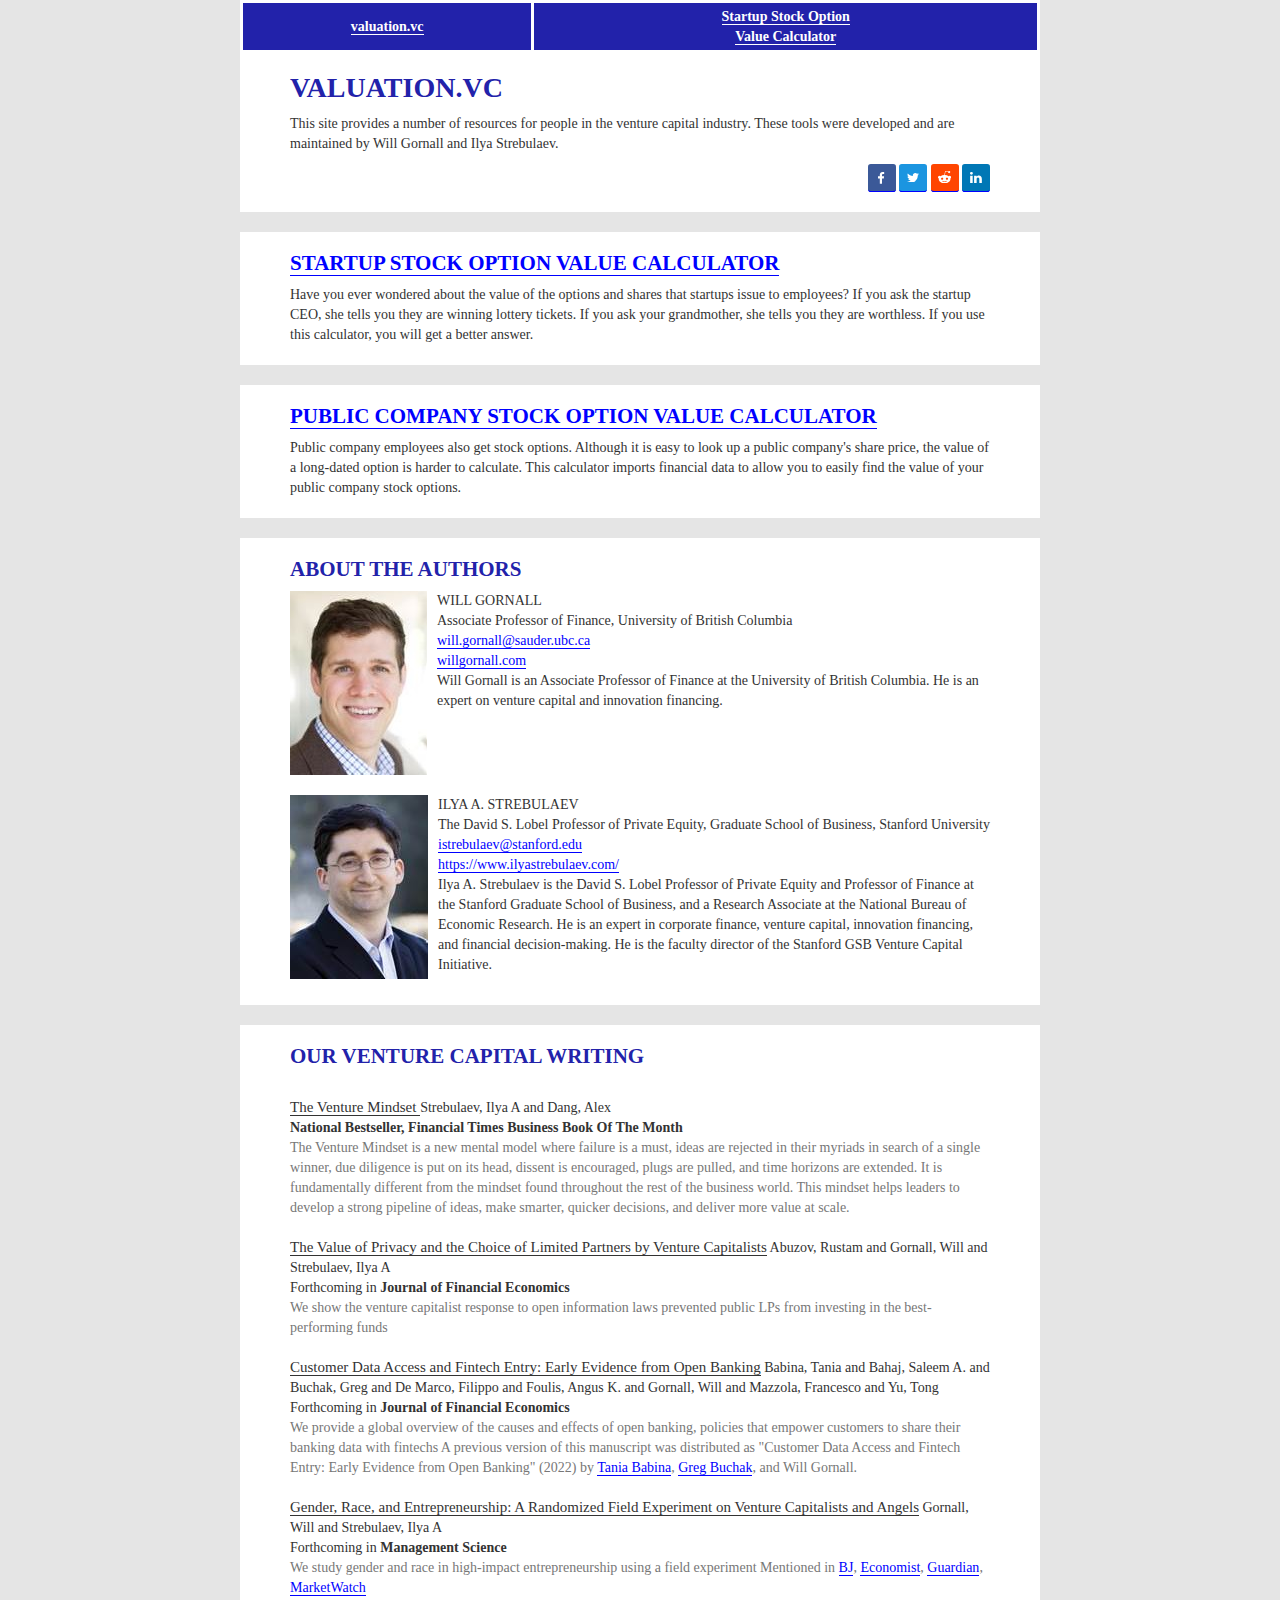
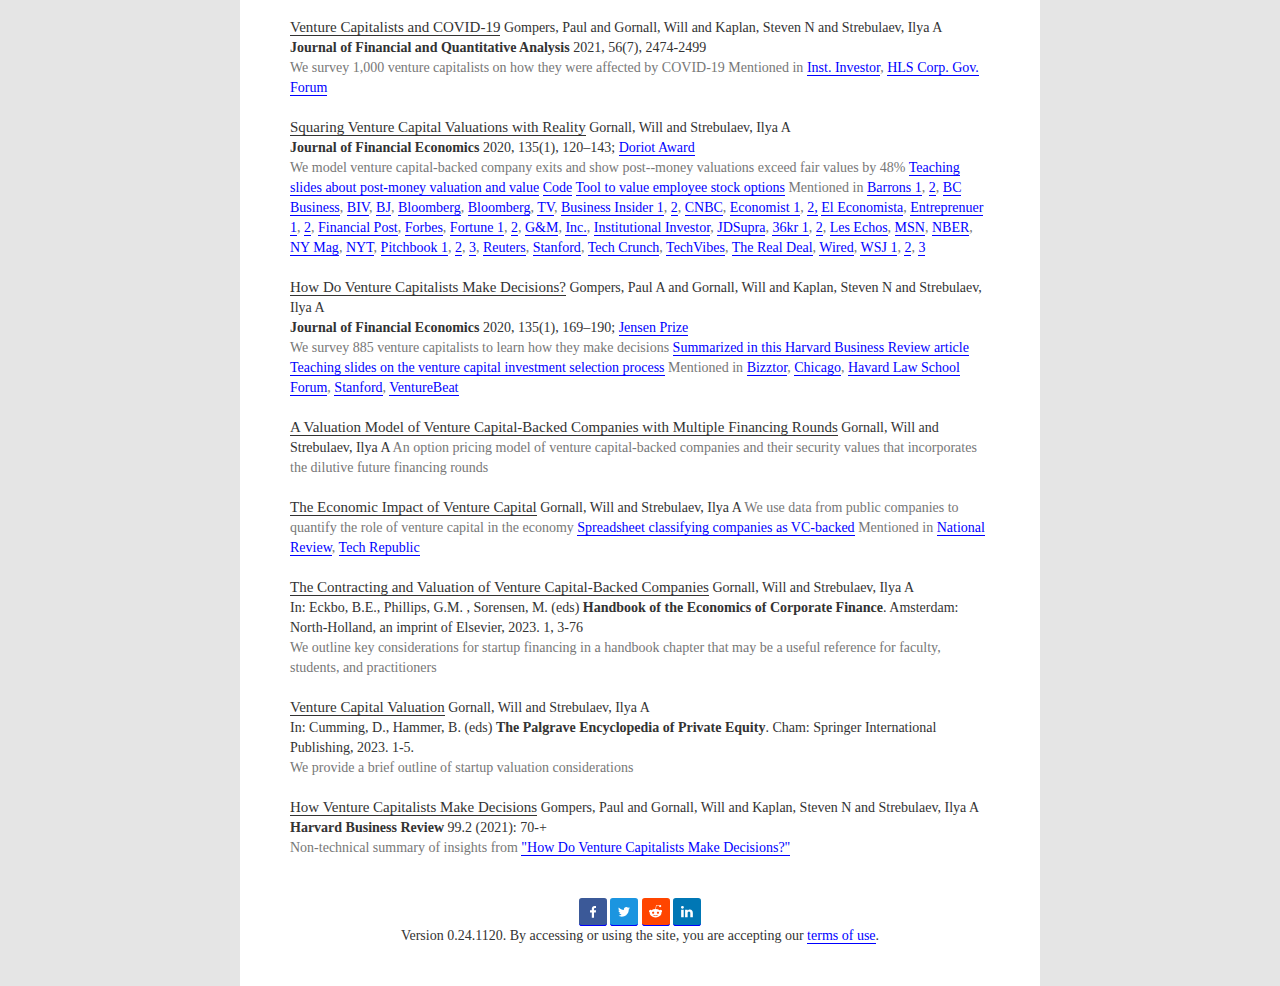
==== commit 2154376e: "Update index.html" ====
--- a/index.html
+++ b/index.html
@@ -142,13 +142,15 @@
 
   <div class="m-2 m-lg-3">
     <a class="h6"
-        href="https://thevcmindset.com/book/">
+        href="https://thevcmindset.com/">
       The Venture Mindset </a>
-    <span class="text-nowrap-sm ms-sm-2 ms-md-2 ms-lg-3">Strebulaev, Ilya A and Dang, Alex
-    </span>    
-
-    <span class="d-none d-md-block small text-muted ms-sm-2 ms-md-2 ms-lg-3">
-     The Venture Mindset is a new mental model where failure is a must, ideas are rejected in their myriads in search of a single winner, due diligence is put on its head, dissent is encouraged, plugs are pulled, and time horizons are extended. It is fundamentally different from the mindset found throughout the rest of the business world. This mindset helps leaders to develop a strong pipeline of ideas, make smarter, quicker decisions, and deliver more value at scale. National Bestseller, Financial Times Business Book Of The Month
+    <span class="text-nowrap-sm ms-sm-2 ms-md-2 ms-lg-3">Strebulaev, Ilya A and Dang, Alex 
+    </span>  
+    <span class="d-sm-block m-0 ms-sm-2 ms-md-2 ms-lg-3">
+   <b> National Bestseller, Financial Times Business Book Of The Month </b></span>
+      <span class="d-none d-md-block small text-muted ms-sm-2 ms-md-2 ms-lg-3">
+   
+     The Venture Mindset is a new mental model where failure is a must, ideas are rejected in their myriads in search of a single winner, due diligence is put on its head, dissent is encouraged, plugs are pulled, and time horizons are extended. It is fundamentally different from the mindset found throughout the rest of the business world. This mindset helps leaders to develop a strong pipeline of ideas, make smarter, quicker decisions, and deliver more value at scale. 
     </span>
   </div>
   
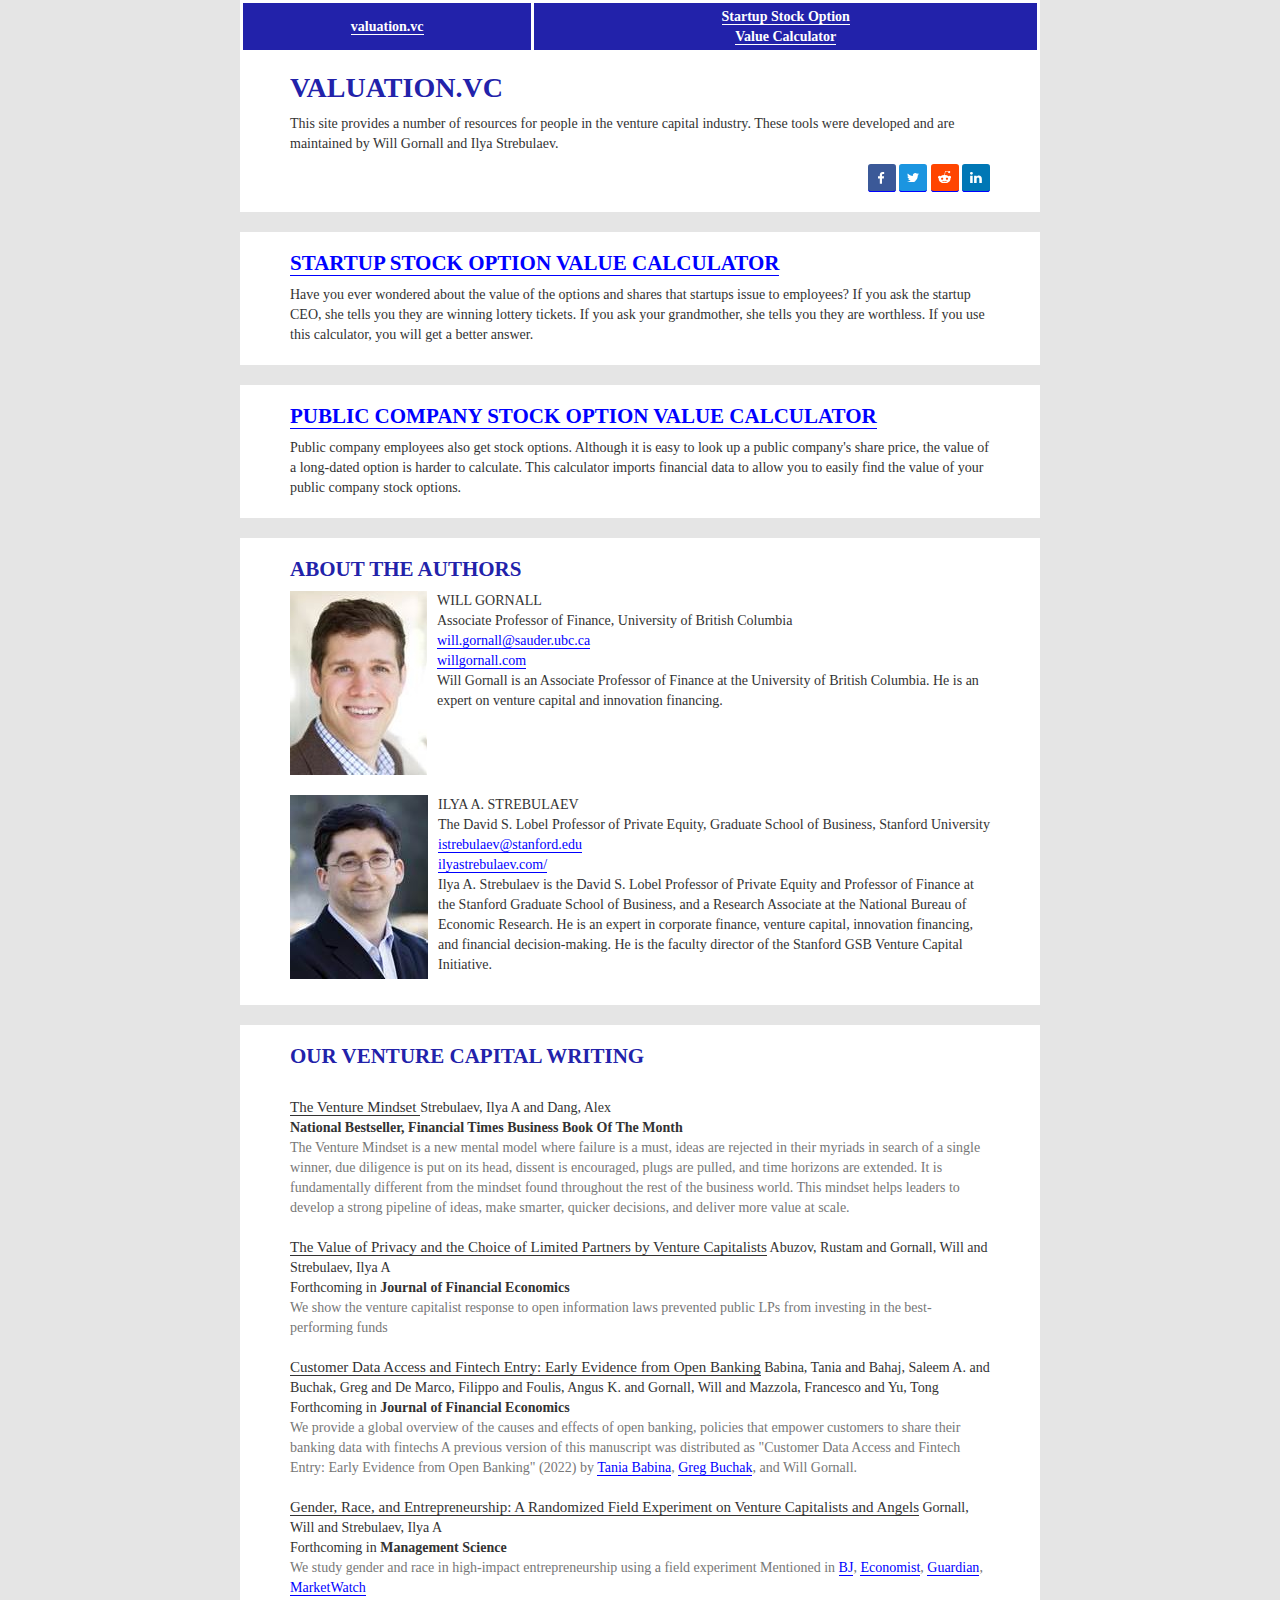
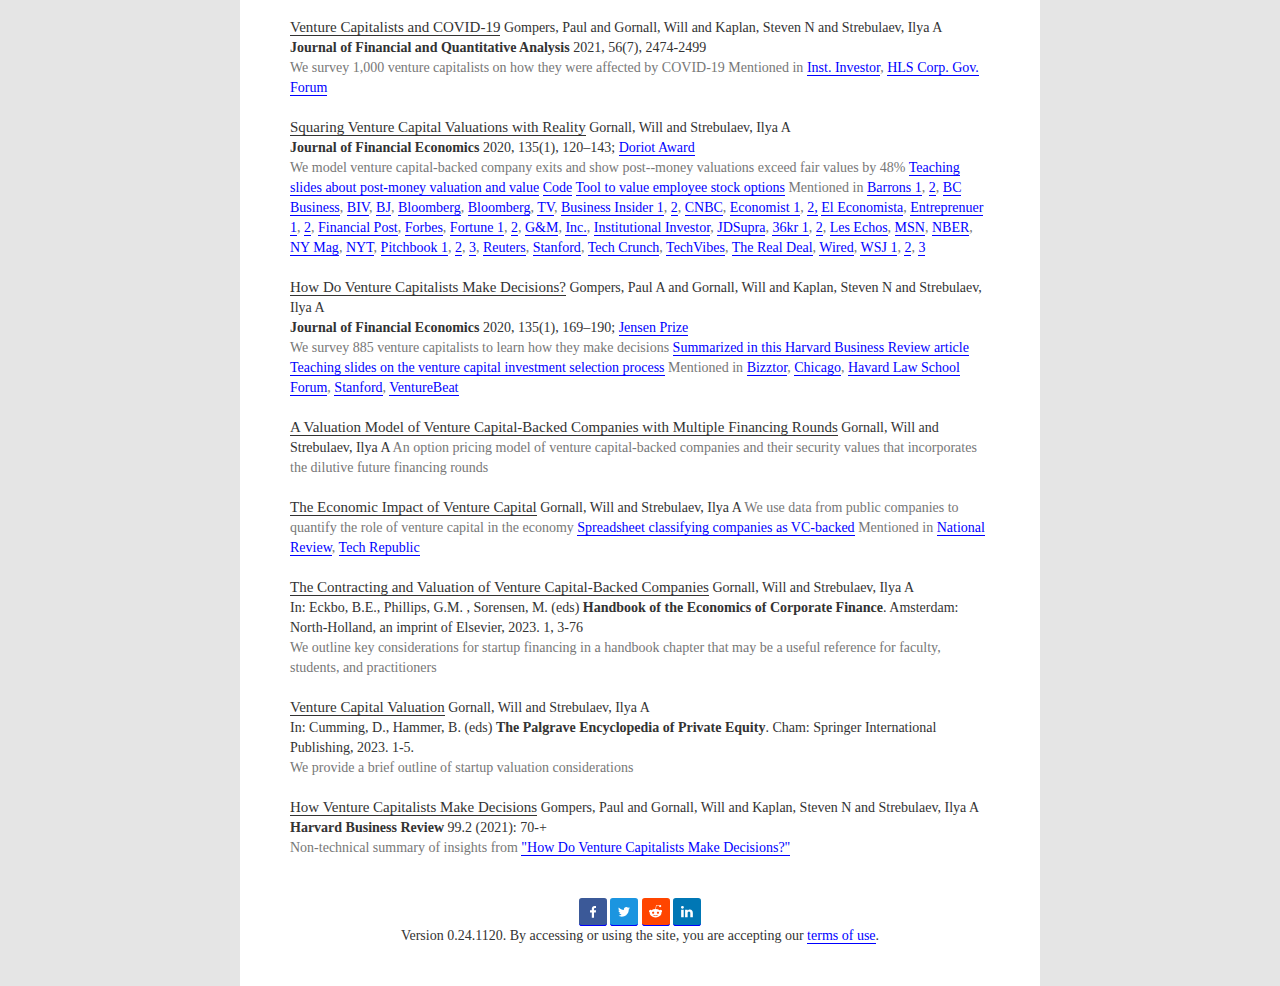
==== commit c6410cc1: "Update index.html" ====
--- a/index.html
+++ b/index.html
@@ -79,7 +79,7 @@
     <br />
     <a target="_blank" href="mailto:istrebulaev@stanford.edu">istrebulaev@stanford.edu</a> 
     <br />
-    <a target="_blank" href="https://www.ilyastrebulaev.com/">https://www.ilyastrebulaev.com/</a>
+    <a target="_blank" href="https://www.ilyastrebulaev.com/">ilyastrebulaev.com/</a>
     <br />Ilya A. Strebulaev is the David S. Lobel Professor of Private Equity and Professor of Finance at the Stanford Graduate
     School of Business, and a Research Associate at the National Bureau of Economic Research. He is an expert in corporate finance,
     venture capital, innovation financing, and financial decision-making. He is the faculty director of the Stanford GSB Venture
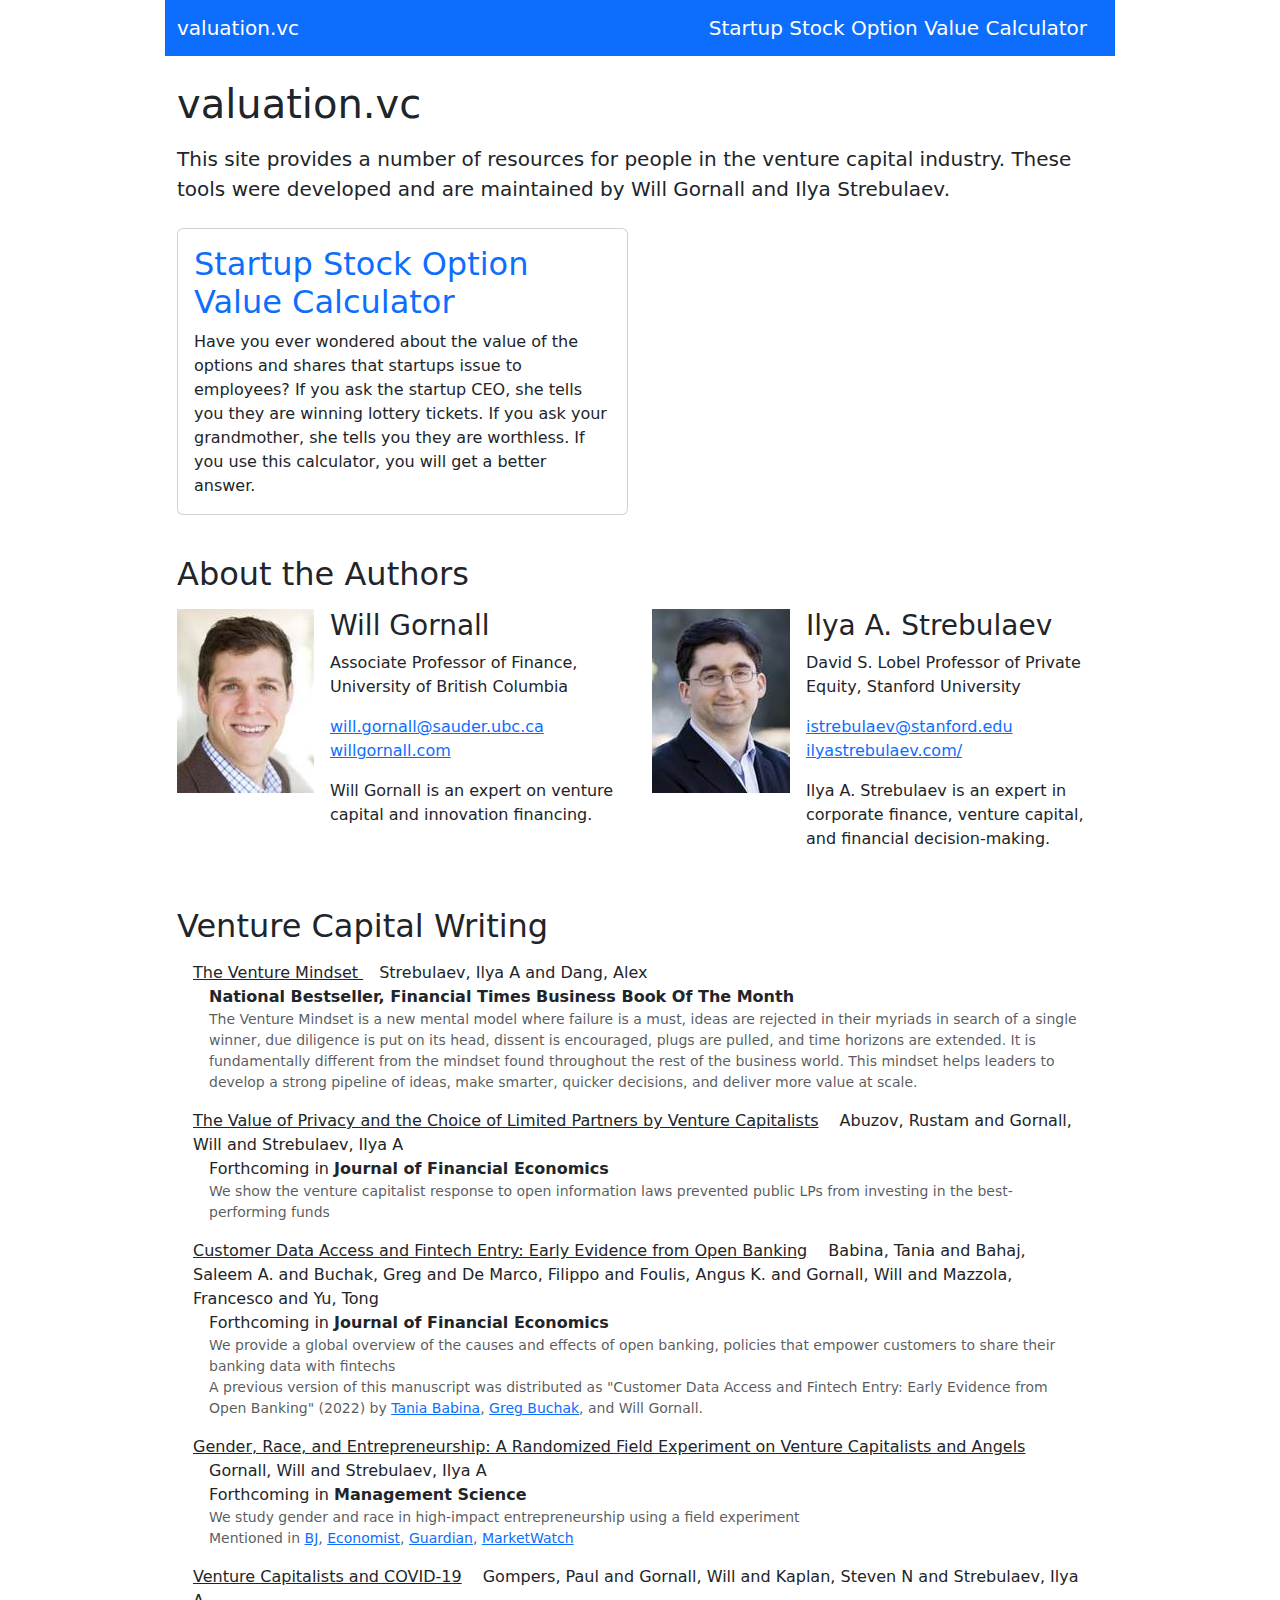
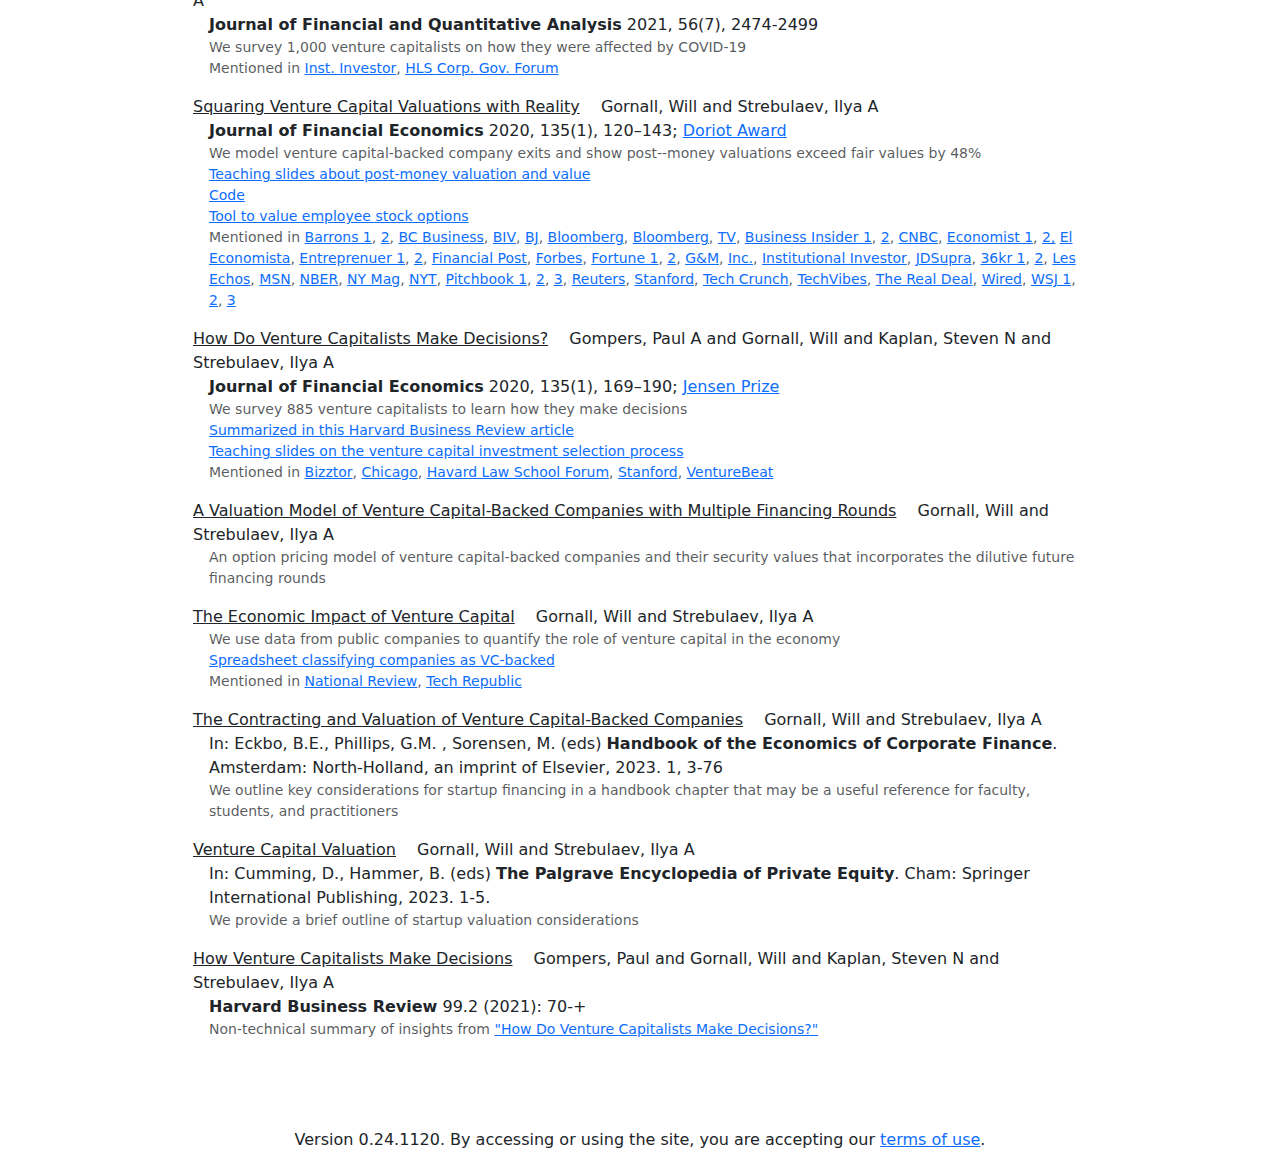
==== commit 5764af2b: "updated theme" ====
--- a/index.html
+++ b/index.html
@@ -1,145 +1,88 @@
 <!DOCTYPE html>
 <html lang="en">
-  <head>
-    <meta name="generator"
-    content="HTML Tidy for HTML5 (experimental) for Windows https://github.com/w3c/tidy-html5/tree/c63cc39" />
-    <meta http-equiv="Content-Type" content="text/html; charset=UTF-8" />
-    <meta http-equiv="X-UA-Compatible" content="IE=edge" />
-    <meta name="viewport" content="width=device-width, initial-scale=1" />
-    <link href="./code/bootstrap.min.css" rel="stylesheet" />
-    <script src="./code/jquery-1.12.4.min.js"></script>
-    <script src="./code/bootstrap.min.js"></script>
-    <link href="./code/pagestyle.css" rel="stylesheet" />
-    <script src="./code/jquery-scrolltofixed-min.js" type="text/javascript"></script>
-    <script src="./code/gtagadder.js" type="text/javascript"></script>
-    <!--[if lt IE 9]>
-      <script src="https://oss.maxcdn.com/html5shiv/3.7.2/html5shiv.min.js"></script>
-      <script src="https://oss.maxcdn.com/respond/1.4.2/respond.min.js"></script>
-    <![endif]-->
-    <!-- Global site tag (gtag.js) - Google Analytics -->
-    <script async="" src="https://www.googletagmanager.com/gtag/js?id=UA-153166058-1"></script>
-    <link rel="icon" type="image/png" href="./favicon.ico" />
-  <!-- Start of differentiated code -->
-    <title>valuation.vc</title>
-  </head>
-  <body>
-  <table style=" align:center;width:100%; margin-left: auto; margin-right: auto;max-width: 800px; border: 3px solid white;text-align:center;spacing:0;padding:0;font-weight:bold;font-size:100%;background-color:#22A;color:#ff3300;">
-
-    <tr>
-      <td height="50px" style="border: 3px solid white;">
-        <a style="color:#fff;" href="index.html">valuation.vc</a>
-      </td>
-      <td style="border: 3px solid white;">
-        <a href="startup_options.html" style="color:#fff;">Startup Stock Option
-        <br />Value Calculator</a>
-      </td>
-    </tr>
-  </table>
-
-   <div class="container">
-      <h1>valuation.vc</h1>
-      <p>This site provides a number of resources for people in the venture capital industry. These tools were developed and are
-      maintained by Will Gornall and Ilya Strebulaev.  </p>
-    <div style="float:right">
-      <script src="./code/compact_share_buttons.js" type="text/javascript"></script>
-    </div>
-    </div>
-    <br />
-    <div class="container">
-<h2>       <a href="startup_options.html">  Startup stock option value calculator </a> </h2>
-                Have you ever wondered about the value of the options and shares that startups issue to employees? If you ask the startup CEO, she tells you they are winning lottery tickets. If you ask your grandmother, she tells you they are worthless. If you use this calculator, you will get a better answer. 
-    </div>
-    <br />
-    <div class="container">
-            <h2>   <a href="public_options.html"> Public company stock option value calculator</a> </h2>
-                  Public company employees also get stock options. Although it is easy to look up a public company's share price, the value of a long-dated option is harder to calculate. This calculator imports financial data to allow you to easily find the value of your public company stock options.
-    </div>
-	
-	<br>
-	  <!-- End of differentiated code -->
-  <div class="container">
-    <!-- About the authors -->
-    <h2>About the authors</h2>
-    <img border="0" width="137" height="184" id="Will Gornall" src="img/image013.jpg" style="float:left; margin-right: 10px;"
-    alt="Will Gornall" />
-    <p>WILL GORNALL
-    <br />Associate Professor of Finance, University of British Columbia
-    <br />
-    <a target="_blank" href="mailto:will.gornall@sauder.ubc.ca">will.gornall@sauder.ubc.ca</a> 
-    <br />
-    <a target="_blank" href="willgornall.com/">willgornall.com</a>
-    <br />Will Gornall is an Associate Professor of Finance at the University of British Columbia. He is an expert on venture
-    capital and innovation financing.</p>
-    <br style="clear:both;" />
-    <br />
-    <img border="0" width="138" height="184" id="Ilya A. Strebulaev" style="float:left; margin-right: 10px;" src="img/image014.jpg"
-    alt="Ilya A. Strebulaev" />
-    <p>ILYA A. STREBULAEV
-    <br />The David S. Lobel Professor of Private Equity, Graduate School of Business, Stanford University
-    <br />
-    <a target="_blank" href="mailto:istrebulaev@stanford.edu">istrebulaev@stanford.edu</a> 
-    <br />
-    <a target="_blank" href="https://www.ilyastrebulaev.com/">ilyastrebulaev.com/</a>
-    <br />Ilya A. Strebulaev is the David S. Lobel Professor of Private Equity and Professor of Finance at the Stanford Graduate
-    School of Business, and a Research Associate at the National Bureau of Economic Research. He is an expert in corporate finance,
-    venture capital, innovation financing, and financial decision-making. He is the faculty director of the Stanford GSB Venture
-    Capital Initiative.</p>
-  </div>
-  <br />
-  <div class="container">
-    <!-- Other papers -->
-    <h2>Our venture capital writing</h2>
+<head>
+    <meta charset="UTF-8">
+    <meta name="viewport" content="width=device-width, initial-scale=1">
+    <title>Valuation.VC</title>
+    <link href="https://cdn.jsdelivr.net/npm/bootstrap@5.3.2/dist/css/bootstrap.min.css" rel="stylesheet">
+    <link rel="icon" type="image/png" href="./favicon.ico">
+</head>
 <style>
-/* Override margin styles */
-.m-2, .m-lg-3 {
-    padding-top: 20px !important; 
+body {
+    max-width: 950px;
+margin-left: auto!important;
+margin-right: auto!important;
 }
-
-/* Override text styles */
-.h6 {
-
-    font-size: 1.5rem !important; /* Adjust font size as needed */
-    font-weight: normal !important; /* Optional: Adjust font weight */
-}
-
-/* Override text-nowrap-sm and margin classes */
-.text-nowrap-sm {  
-
-}
-
-.ms-sm-2, .ms-md-2, .ms-lg-3 {
-
-}
-
-/* Override d-sm-block */
-.d-sm-block {
-
-display: block;
-}
-
-/* Style the "Cite in Bibtex" link */
-.d-md-inline {
-
-}.d-none {
- 
-}
-
-.small {
-    font-size: inherit !important; /* Adjust size if needed */
-}
-
 .text-decoration-underline {
     display: none;
 }
-
-/* Style the image */
-img[src="files/cite.png"] {
-    height: 10px !important;
-    width: 13px !important;
-}
-
 </style>
-
+<body>
+    <nav class="navbar navbar-expand-lg navbar-dark bg-primary">
+        <div class="container">
+            <a class="navbar-brand" href="index.html">valuation.vc</a>
+            <div class="navbar-nav">
+                <a class="navbar-brand" href="startup_options.html">Startup Stock Option Value Calculator</a>
+            </div>
+        </div>
+    </nav>
+
+    <div class="container my-4">
+        <h1 class="mb-3">valuation.vc</h1>
+        <p class="lead">This site provides a number of resources for people in the venture capital industry. These tools were developed and are maintained by Will Gornall and Ilya Strebulaev.</p>
+    </div>
+
+    <div class="container my-4">
+        <div class="row">
+            <div class="col-md-6">
+                <div class="card mb-3">
+                    <div class="card-body">
+                        <h2 class="card-title">
+                            <a href="startup_options.html" class="text-decoration-none">Startup Stock Option Value Calculator</a>
+                        </h2>
+                        <p class="card-text">Have you ever wondered about the value of the options and shares that startups issue to employees? If you ask the startup CEO, she tells you they are winning lottery tickets. If you ask your grandmother, she tells you they are worthless. If you use this calculator, you will get a better answer.</p>
+                    </div>
+                </div>
+            </div>
+        </div>
+    </div>
+
+    <div class="container my-4">
+        <h2 class="mb-3">About the Authors</h2>
+        <div class="row">
+            <div class="col-md-6">
+                <div class="d-flex align-items-start mb-3">
+                    <img src="img/image013.jpg" alt="Will Gornall" class="me-3" style="max-width: 150px; height: auto;">
+                    <div>
+                        <h3>Will Gornall</h3>
+                        <p>Associate Professor of Finance, University of British Columbia</p>
+                        <p>
+                            <a href="mailto:will.gornall@sauder.ubc.ca">will.gornall@sauder.ubc.ca</a><br>
+                            <a href="https://willgornall.com/">willgornall.com</a>
+                        </p>
+                        <p>Will Gornall is an expert on venture capital and innovation financing.</p>
+                    </div>
+                </div>
+            </div>
+            <div class="col-md-6">
+                <div class="d-flex align-items-start mb-3">
+                    <img src="img/image014.jpg" alt="Ilya A. Strebulaev" class="me-3" style="max-width: 150px; height: auto;">
+                    <div>
+                        <h3>Ilya A. Strebulaev</h3>
+                        <p>David S. Lobel Professor of Private Equity, Stanford University</p>
+                        <p>
+                            <a href="mailto:istrebulaev@stanford.edu">istrebulaev@stanford.edu</a><br>
+                            <a href="https://www.ilyastrebulaev.com/">ilyastrebulaev.com/</a>
+                        </p>
+                        <p>Ilya A. Strebulaev is an expert in corporate finance, venture capital, and financial decision-making.</p>
+                    </div>
+                </div>
+            </div>
+        </div>
+    </div>
+
+    <div class="container my-4">
+        <h2 class="mb-3">Venture Capital Writing</h2>
   <div class="m-2 m-lg-3">
     <a class="h6"
         href="https://thevcmindset.com/">
@@ -163,8 +106,7 @@
     <span class="d-sm-block m-0 ms-sm-2 ms-md-2 ms-lg-3">
       Forthcoming in <b>Journal of Financial Economics</b> 
       <a class="d-none small d-md-inline ms-sm-2 ms-md-2 ms-lg-3 text-decoration-underline" data-bs-toggle="popover" data-bs-content="citeValueOfPrivacy">
-        <img height="10px" width="13px" src="files/cite.png">
-        Cite in Bibtex
+        
       </a>
     </span>   
  
@@ -185,8 +127,7 @@
     <span class="d-sm-block m-0 ms-sm-2 ms-md-2 ms-lg-3">
       Forthcoming in <b>Journal of Financial Economics</b> 
       <a class="d-none small d-md-inline ms-sm-2 ms-md-2 ms-lg-3 text-decoration-underline" data-bs-toggle="popover" data-bs-content="citeCustomerDataAccess">
-        <img height="10px" width="13px" src="files/cite.png">
-        Cite in Bibtex
+
       </a>
     </span>   
  
@@ -212,8 +153,8 @@
     <span class="d-sm-block m-0 ms-sm-2 ms-md-2 ms-lg-3">
       Forthcoming in <b>Management Science</b> 
       <a class="d-none small d-md-inline ms-sm-2 ms-md-2 ms-lg-3 text-decoration-underline" data-bs-toggle="popover" data-bs-content="citeGenderRaceVC">
-        <img height="10px" width="13px" src="files/cite.png">
-        Cite in Bibtex
+
+        
       </a>
     </span>   
  
@@ -234,8 +175,8 @@
     <span class="d-sm-block m-0 ms-sm-2 ms-md-2 ms-lg-3">
       <b>Journal of Financial and Quantitative Analysis</b> 2021, 56(7), 2474-2499
       <a class="d-none small d-md-inline ms-sm-2 ms-md-2 ms-lg-3 text-decoration-underline" data-bs-toggle="popover" data-bs-content="citeVCCovid">
-        <img height="10px" width="13px" src="files/cite.png">
-        Cite in Bibtex
+
+        
       </a>
     </span>   
  
@@ -257,8 +198,8 @@
     <span class="d-sm-block m-0 ms-sm-2 ms-md-2 ms-lg-3">
       <b>Journal of Financial Economics</b> 2020, 135(1), 120–143; <a href="https://www.pesummitseries.com/wp-content/uploads/2021/04/210406-Doriot-Award_guidelines-PES-2021.pdf">Doriot Award</a>
       <a class="d-none small d-md-inline ms-sm-2 ms-md-2 ms-lg-3 text-decoration-underline" data-bs-toggle="popover" data-bs-content="gornall2020squaring">
-        <img height="10px" width="13px" src="files/cite.png">
-        Cite in Bibtex
+
+        
       </a>
     </span>   
  
@@ -290,8 +231,8 @@
       <b>Journal of Financial Economics</b> 2020, 135(1), 169–190; <a href="https://www.jfinec.com/jensen-prize">Jensen Prize</a>
 
       <a class="d-none small d-md-inline ms-sm-2 ms-md-2 ms-lg-3 text-decoration-underline" data-bs-toggle="popover" data-bs-content="gompers2020venture">
-        <img height="10px" width="13px" src="files/cite.png">
-        Cite in Bibtex
+
+        
       </a>
     </span>   
  
@@ -316,8 +257,8 @@
       A Valuation Model of Venture Capital-Backed Companies with Multiple Financing Rounds</a>
     <span class="text-nowrap-sm ms-sm-2 ms-md-2 ms-lg-3">Gornall, Will and Strebulaev, Ilya A
       <a class="d-none small d-md-inline ms-sm-2 ms-md-2 ms-lg-3 text-decoration-underline" data-bs-toggle="popover" data-bs-content="gornall2021valuation">
-        <img height="10px" width="13px" src="files/cite.png">
-        Cite in Bibtex
+
+        
       </a>
     </span>    
     <span class="d-none d-md-block small text-muted ms-sm-2 ms-md-2 ms-lg-3">
@@ -331,8 +272,8 @@
       The Economic Impact of Venture Capital</a>
     <span class="text-nowrap-sm ms-sm-2 ms-md-2 ms-lg-3">Gornall, Will and Strebulaev, Ilya A
       <a class="d-none small d-md-inline ms-sm-2 ms-md-2 ms-lg-3 text-decoration-underline" data-bs-toggle="popover" data-bs-content="gornall2021economic">
-        <img height="10px" width="13px" src="files/cite.png">
-        Cite in Bibtex
+
+        
       </a>
     </span>   
  
@@ -355,8 +296,8 @@
       The Contracting and Valuation of Venture Capital-Backed Companies</a>
     <span class="text-nowrap-sm ms-sm-2 ms-md-2 ms-lg-3">Gornall, Will and Strebulaev, Ilya A
       <a class="d-none small d-md-inline ms-sm-2 ms-md-2 ms-lg-3 text-decoration-underline" data-bs-toggle="popover" data-bs-content="gornall2023vcvaluationcontracts">
-        <img height="10px" width="13px" src="files/cite.png">
-        Cite in Bibtex
+
+        
       </a>
     </span>
     <span class="d-sm-block m-0 ms-sm-2 ms-md-2 ms-lg-3">
@@ -378,8 +319,8 @@
     <span class="text-nowrap-sm ms-sm-2 ms-md-2 ms-lg-3">Gornall, Will and Strebulaev, Ilya A
 
       <a class="d-none small d-md-inline ms-sm-2 ms-md-2 ms-lg-3 text-decoration-underline" data-bs-toggle="popover" data-bs-content="gornall2020palgrave">
-        <img height="10px" width="13px" src="files/cite.png">
-        Cite in Bibtex
+
+        
       </a>
     </span>
     <span class="d-sm-block m-0 ms-sm-2 ms-md-2 ms-lg-3">
@@ -414,41 +355,13 @@
 
  
 <script src="https://cdn.jsdelivr.net/npm/@popperjs/core@2.11.8/dist/umd/popper.min.js"></script>
-<script src="https://cdn.jsdelivr.net/npm/bootstrap@5.3.2/dist/js/bootstrap.min.js"></script>
-<script>
-// Initialize popovers
-
-const popoverButtons = document.querySelectorAll('[data-bs-toggle="popover"]');
-
-  // Initialize Popover
-  const links = document.querySelectorAll('[data-bs-toggle="popover"]');
-  links.forEach(link => {
-    const contentTemplate = document.querySelector(`#${link.getAttribute('data-bs-content')}`);
-    new bootstrap.Popover(link, {
-      trigger: 'click',
-      placement: 'bottom',
-      html: true,
-      content: contentTemplate?.innerHTML || 'Content not found'
-    });
-  });
-// Hide popovers on outside click
-document.addEventListener('click', e => {
-  if (!e.target.closest('[data-bs-toggle="popover"], .popover')) {
-    popoverButtons.forEach(button => {
-      bootstrap.Popover.getInstance(button)?.hide();
-      button.classList.remove('active-popover');
-    });
-  }
-});
-
-</script>
-
-
-  <center>  <script src="./code/compact_share_buttons.js" type="text/javascript"></script>
-  <br />Version 0.24.1120. By accessing or using the site, you are accepting our 
-  <a target="_blank" href="Valuation%20VC%20Terms%20of%20Use.pdf">terms of use</a>.
-  <br />
-  <br /></center>
-
+<script src="https://cdn.jsdelivr.net/npm/bootstrap@5.3.2/dist/js/bootstrap.min.js"></script> 
+
+    <footer class="container text-center my-4">
+        <p>Version 0.24.1120. By accessing or using the site, you are accepting our 
+        <a href="Valuation%20VC%20Terms%20of%20Use.pdf" target="_blank">terms of use</a>.</p>
+    </footer>
+
+    <script src="https://cdn.jsdelivr.net/npm/bootstrap@5.3.2/dist/js/bootstrap.bundle.min.js"></script>
 </body>
-</html>
+</html>